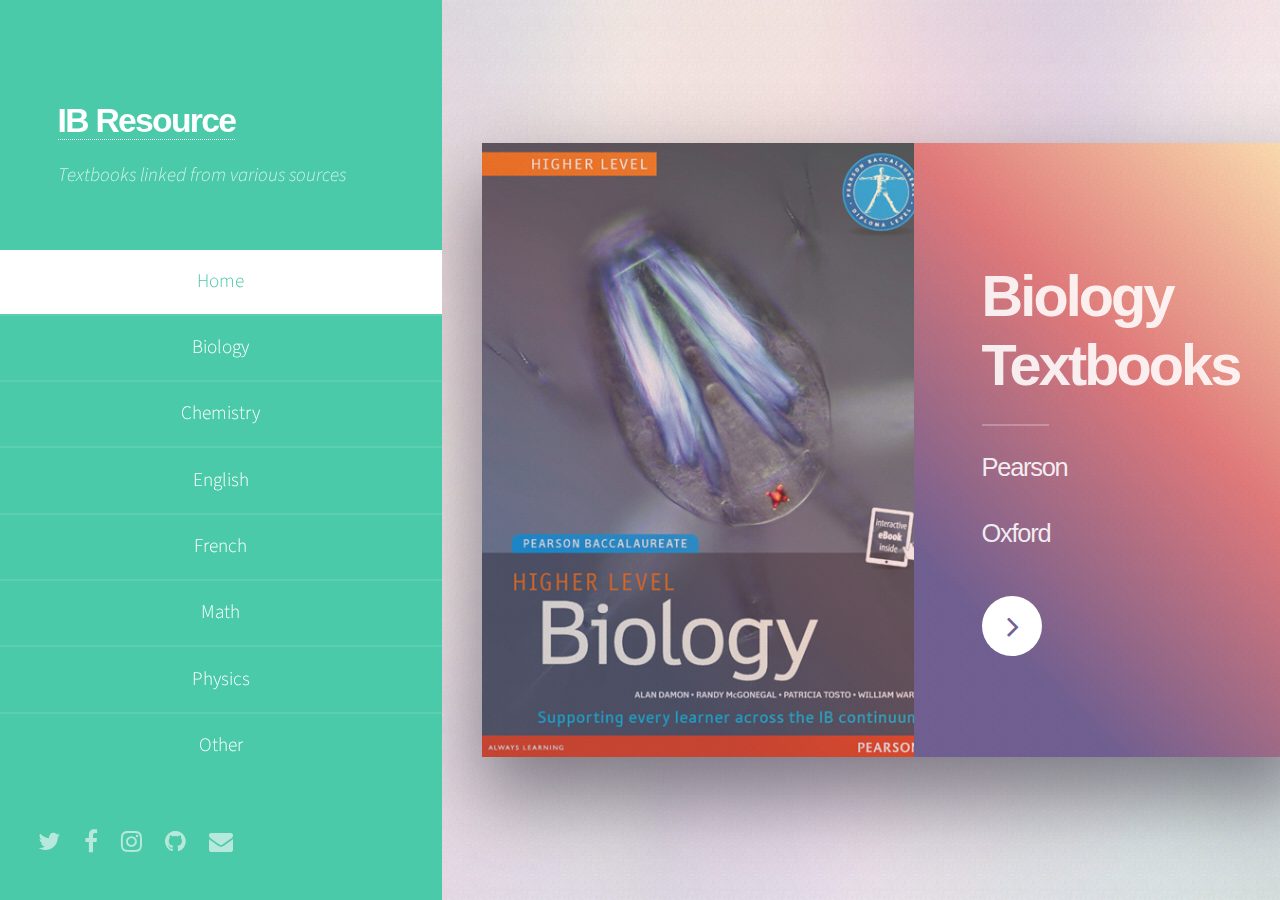
==== index.html @ ac37deac "Add files via upload" ====
<!DOCTYPE HTML>
<!--
	Design by HTML5UP
	Ebooks from variety of sources
-->
<html>
	<head>
		<title>IB Resources</title>
		<meta charset="utf-8" />
		<meta name="viewport" content="width=device-width, initial-scale=1, user-scalable=no" />
		<meta name="description" content="Ebooks for IB Textbooks"/>
		<link rel="stylesheet" href="assets/css/main.css" />
		<noscript><link rel="stylesheet" href="assets/css/noscript.css" /></noscript>

	</head>
	<body>

	<!-- Header -->
			<section id="header">
				<header>
					<span class="image avatar"><img src="images/avatar.jpg" alt="" /></span>
					<h1 id="logo"><a href="#">IB Resource</a></h1>
					<p>Textbooks linked from various sources</p>
				</header>
				<nav id="nav">
					<ul style="text-align: center">
						<li><a href="#one" class="active">Home</a></li>
						<li><a href="#one">Biology</a></li>
						<li><a href="#two">Chemistry</a></li>
						<li><a href="#two">English</a></li>
						<li><a href="#two">French</a></li>
						<li><a href="#three">Math</a></li>
						<li><a href="#four">Physics</a></li>
						<li><a href="#two">Other</a></li>
					</ul>
				</nav>
				<footer>
					<ul class="icons">
						<li><a href="#" class="icon fa-twitter"><span class="label">Twitter</span></a></li>
						<li><a href="#" class="icon fa-facebook"><span class="label">Facebook</span></a></li>
						<li><a href="#" class="icon fa-instagram"><span class="label">Instagram</span></a></li>
						<li><a href="#" class="icon fa-github"><span class="label">Github</span></a></li>
						<li><a href="#" class="icon fa-envelope"><span class="label">Email</span></a></li>
					</ul>
				</footer>
			</section>

		<!-- Page Wrapper -->
			<div id="page-wrapper">

				<!-- Wrapper -->
					<div id="wrapper">

						<!-- Panel (Banner) -->
							<section class="panel banner right">
								<div class="content color0 span-3-15">
									
									<ul class="actions">
										<li><a href="#first" class="button special color1 circle icon fa-angle-right">View</a></li>
									</ul>
								</div>
								
							</section>

						
					</div>
			</div>
		<!-- Page Wrapper -->
			<div id="page-wrapper">

				<!-- Wrapper -->
					<div id="wrapper">

						<!-- Panel (Banner) -->
							<section class="panel banner right">
								<div class="content color0 span-3-15">
									<h1 class="major">Biology<br>Textbooks</h1>
									<h3><b>Pearson<br><br>Oxford</b></h3>
									<br>
									<ul class="actions">
										<li><a href="#first" class="button special color1 circle icon fa-angle-right">View</a></li>
									</ul>
								</div>
								<div class="image filtered span-2-25" data-position="25% 25%">
									<img src="images/biopearson.jpg" alt="" />
								</div>
							</section>

						
					</div>
			</div>

		<!-- Page Wrapper -->
			<div id="page-wrapper">

				<!-- Wrapper -->
					<div id="wrapper">

						<!-- Panel (Banner) -->
							<section class="panel banner right">
								<div class="content color0 span-3-15">
									<h1 class="major">Chemistry<br>Textbooks</h1>
									<h3><b>Pearson<br><br>Oxford</b></h3>
									<ul class="actions">
										<li><a href="#first" class="button special color1 circle icon fa-angle-right">View</a></li>
									</ul>
								</div>
								<div class="image filtered span-2-25" data-position="25% 25%">
									<img src="images/chempearson.jpg" alt="" />
								</div>
							</section>

						
					</div>
			</div>

			<!-- Page Wrapper -->
			<div id="page-wrapper">

				<!-- Wrapper -->
					<div id="wrapper">

						<!-- Panel (Banner) -->
							<section class="panel banner right">
								<div class="content color0 span-3-15">
									<h1 class="major">Math<br>Textbooks</h1>
									<h3><b>Pearson<br><br>Oxford</b></h3>
									<br>
									<ul class="actions">
										<li><a href="#first" class="button special color1 circle icon fa-angle-right">View</a></li>
									</ul>
								</div>
								<div class="image filtered span-2-25" data-position="25% 25%">
									<img src="images/mathhaese.jpg" alt="" />
								</div>
							</section>

						
					</div>
			</div>

			<div id="page-wrapper">

				<!-- Wrapper -->
					<div id="wrapper">

						<!-- Panel (Banner) -->
							<section class="panel banner right">
								<div class="content color0 span-3-15">
									<h1 class="major">Physics<br />
									Textbooks</h1>
									<p>Pearson, Oxford</p>
									<ul class="actions">
										<li><a href="#first" class="button special color1 circle icon fa-angle-right">View</a></li>
									</ul>
								</div>
								<div class="image filtered span-2-25" data-position="25% 25%">
									<img src="images/physicpearson.jpg" alt="" />
								</div>
							</section>

						
						

						
						<!-- Copyright -->
							<div class="copyright">Design by html5up, Ebooks by variety of sources</div>

					</div>

			</div>

		<!-- Scripts -->
			<script src="assets/js/jquery.min.js"></script>
			<script src="assets/js/skel.min.js"></script>
			<script src="assets/js/main.js"></script>

	</body>
</html>
---- assets/css/main.css ----
@import url(font-awesome.min.css);
@import url("https://fonts.googleapis.com/css?family=Source+Sans+Pro:300,400,300i,400i");

/*
	Design by HTML5UP
*/

/* Reset */

	html, body, div, span, applet, object, iframe, h1, h2, h3, h4, h5, h6, p, blockquote, pre, a, abbr, acronym, address, big, cite, code, del, dfn, em, img, ins, kbd, q, s, samp, small, strike, strong, sub, sup, tt, var, b, u, i, center, dl, dt, dd, ol, ul, li, fieldset, form, label, legend, table, caption, tbody, tfoot, thead, tr, th, td, article, aside, canvas, details, embed, figure, figcaption, footer, header, hgroup, menu, nav, output, ruby, section, summary, time, mark, audio, video {
		margin: 0;
		padding: 0;
		border: 0;
		font-size: 100%;
		font: inherit;
		vertical-align: baseline;
	}

	article, aside, details, figcaption, figure, footer, header, hgroup, menu, nav, section {
		display: block;
	}

	body {
		line-height: 1;
	}

	ol, ul {
		list-style: none;
	}

	blockquote, q {
		quotes: none;
	}

	blockquote:before, blockquote:after, q:before, q:after {
		content: '';
		content: none;
	}

	table {
		border-collapse: collapse;
		border-spacing: 0;
	}

	body {
		-webkit-text-size-adjust: none;
	}

/* Box Model */

	*, *:before, *:after {
		-moz-box-sizing: border-box;
		-webkit-box-sizing: border-box;
		box-sizing: border-box;
	}

/* Page */

	@-moz-keyframes load-spinner {
		0% {
			-moz-transform: rotate(0deg);
			-webkit-transform: rotate(0deg);
			-ms-transform: rotate(0deg);
			transform: rotate(0deg);
		}

		100% {
			-moz-transform: rotate(360deg);
			-webkit-transform: rotate(360deg);
			-ms-transform: rotate(360deg);
			transform: rotate(360deg);
		}
	}

	@-webkit-keyframes load-spinner {
		0% {
			-moz-transform: rotate(0deg);
			-webkit-transform: rotate(0deg);
			-ms-transform: rotate(0deg);
			transform: rotate(0deg);
		}

		100% {
			-moz-transform: rotate(360deg);
			-webkit-transform: rotate(360deg);
			-ms-transform: rotate(360deg);
			transform: rotate(360deg);
		}
	}

	@-ms-keyframes load-spinner {
		0% {
			-moz-transform: rotate(0deg);
			-webkit-transform: rotate(0deg);
			-ms-transform: rotate(0deg);
			transform: rotate(0deg);
		}

		100% {
			-moz-transform: rotate(360deg);
			-webkit-transform: rotate(360deg);
			-ms-transform: rotate(360deg);
			transform: rotate(360deg);
		}
	}

	@keyframes load-spinner {
		0% {
			-moz-transform: rotate(0deg);
			-webkit-transform: rotate(0deg);
			-ms-transform: rotate(0deg);
			transform: rotate(0deg);
		}

		100% {
			-moz-transform: rotate(360deg);
			-webkit-transform: rotate(360deg);
			-ms-transform: rotate(360deg);
			transform: rotate(360deg);
		}
	}

	@-ms-viewport {
		width: device-width;
	}

	html {
		width: 100%;
		height: 100%;
	}

	body {
		display: -moz-flex;
		display: -webkit-flex;
		display: -ms-flex;
		display: flex;
		-moz-align-items: center;
		-webkit-align-items: center;
		-ms-align-items: center;
		align-items: center;
		-moz-justify-content: -moz-flex-start;
		-webkit-justify-content: -webkit-flex-start;
		-ms-justify-content: -ms-flex-start;
		justify-content: flex-start;
		-ms-overflow-style: scrollbar;
		width: 100%;
		height: 100%;
		min-height: 30rem;
		overflow: hidden;
	}

		body:before {
			-moz-animation: load-spinner 1s infinite linear;
			-webkit-animation: load-spinner 1s infinite linear;
			-ms-animation: load-spinner 1s infinite linear;
			animation: load-spinner 1s infinite linear;
			-moz-transition: opacity 0.25s ease;
			-webkit-transition: opacity 0.25s ease;
			-ms-transition: opacity 0.25s ease;
			transition: opacity 0.25s ease;
			-moz-transition-delay: 0s;
			-webkit-transition-delay: 0s;
			-ms-transition-delay: 0s;
			transition-delay: 0s;
			-moz-pointer-events: none;
			-webkit-pointer-events: none;
			-ms-pointer-events: none;
			pointer-events: none;
			content: '';
			display: block;
			position: absolute;
			top: 50%;
			left: 50%;
			width: 4rem;
			height: 4rem;
			margin: -2rem 0 0 -2rem;
			background-image: url("data:image/svg+xml;charset=utf8,%3Csvg xmlns='http://www.w3.org/2000/svg' xmlns:xlink='http://www.w3.org/1999/xlink' width='96px' height='96px' viewBox='0 0 96 96' zoomAndPan='disable'%3E%3Cstyle%3Ecircle %7Bfill: transparent%3B stroke: %232e2b37%3B stroke-width: 1.5px%3B %7D%3C/style%3E%3Cdefs%3E%3CclipPath id='corner'%3E%3Cpolygon points='0,0 48,0 48,48 96,48 96,96 0,96' /%3E%3C/clipPath%3E%3C/defs%3E%3Cg clip-path='url(%23corner)'%3E%3Ccircle cx='48' cy='48' r='32'/%3E%3C/g%3E%3C/svg%3E");
			background-position: center;
			background-repeat: no-repeat;
			background-size: 4rem;
			opacity: 0;
		}

		body:after {
			-moz-pointer-events: none;
			-webkit-pointer-events: none;
			-ms-pointer-events: none;
			pointer-events: none;
			content: '';
			display: block;
			position: fixed;
			top: 0;
			left: 0;
			width: 100%;
			height: 100%;
			z-index: -1;
			background-attachment: fixed;
			background-color: #e1e6e1;
			background-image: url("../../images/overlay.png"), url("../../images/bg.jpg");
			background-repeat: repeat, repeat-x;
			background-size: 128px 128px, cover;
		}

		body.is-loading *, body.is-loading *:before, body.is-loading *:after {
			-moz-animation: none !important;
			-webkit-animation: none !important;
			-ms-animation: none !important;
			animation: none !important;
			-moz-transition: none !important;
			-webkit-transition: none !important;
			-ms-transition: none !important;
			transition: none !important;
		}

		body.is-loading:before {
			-moz-transition: opacity 1s ease;
			-webkit-transition: opacity 1s ease;
			-ms-transition: opacity 1s ease;
			transition: opacity 1s ease;
			-moz-transition-delay: 0.75s;
			-webkit-transition-delay: 0.75s;
			-ms-transition-delay: 0.75s;
			transition-delay: 0.75s;
			opacity: 0.25;
		}

	@media screen and (max-width: 736px) {

		html {
			height: auto;
		}

		body {
			height: auto;
			overflow-x: hidden;
			overflow-y: auto;
		}

	}

	@media screen and (max-width: 480px) {

		html, body {
			min-width: 320px;
		}

	}

/* Typography */

	html {
		font-size: 18pt;
		font-size: 1vmax;
	}

		@media screen and (max-width: 1680px) {

			html {
				font-size: 12pt;
				font-size: 1.1vmax;
			}

		}

		@media screen and (max-width: 1280px) {

			html {
				font-size: 11pt;
				font-size: 1.5vmax;
			}

		}

	body, input, select, textarea {
		color: rgba(255, 255, 255, 0.75);
		font-family: "Source Sans Pro", Helvetica, sans-serif;
		font-size: 1rem;
		font-weight: 300;
		line-height: 1.65;
	}

	a {
		-moz-transition: color 0.2s ease-in-out, border-bottom-color 0.2s ease-in-out;
		-webkit-transition: color 0.2s ease-in-out, border-bottom-color 0.2s ease-in-out;
		-ms-transition: color 0.2s ease-in-out, border-bottom-color 0.2s ease-in-out;
		transition: color 0.2s ease-in-out, border-bottom-color 0.2s ease-in-out;
		color: inherit;
		border-bottom: dotted 1px;
		text-decoration: none;
	}

		a:hover {
			border-bottom-color: transparent;
			color: #ffe4b4;
		}

	strong, b {
		color: rgba(255, 255, 255, 0.875);
		font-weight: 400;
	}

	em, i {
		font-style: italic;
	}

	p {
		margin: 0 0 1.5rem 0;
	}

		body.is-ie p {
			width: 100%;
		}

	h1, h2, h3, h4, h5, h6 {
		color: rgba(255, 255, 255, 0.875);
		font-family: Arial, Helvetica, sans-serif;
		font-weight: 700;
		line-height: 1.3;
		margin: 0 0 0.75rem 0;
		letter-spacing: -0.05em;
	}

		h1 a, h2 a, h3 a, h4 a, h5 a, h6 a {
			color: inherit;
			text-decoration: none;
		}

	h1.major, h2.major, h3.major {
		position: relative;
	}

		h1.major:after, h2.major:after, h3.major:after {
			content: '';
			position: absolute;
			left: 0;
			width: 3.5rem;
			height: 0.1rem;
			background-color: rgba(255, 255, 255, 0.25);
		}

	h1 {
		font-size: 3rem;
		line-height: 1.2;
	}

		h1.major {
			margin: 0 0 2.625rem 0;
		}

			h1.major:after {
				bottom: -1.325rem;
			}

	h2 {
		font-size: 1.75rem;
		line-height: 1.2;
	}

		h2.major {
			margin: 0 0 1.9875rem 0;
		}

			h2.major:after {
				bottom: -1.2rem;
			}

	h3 {
		font-size: 1.325rem;
	}

		h3.major {
			margin: 0 0 1.875rem 0;
		}

			h3.major:after {
				bottom: -0.75rem;
			}

	h4 {
		font-size: 1rem;
	}

	h5 {
		font-size: 0.9rem;
	}

	h6 {
		font-size: 0.7rem;
	}

	sub {
		font-size: 0.8rem;
		position: relative;
		top: 0.5rem;
	}

	sup {
		font-size: 0.8rem;
		position: relative;
		top: -0.5rem;
	}

	blockquote {
		border-left: solid 0.25rem rgba(255, 255, 255, 0.25);
		font-style: italic;
		margin: 0 0 1.5rem 0;
		padding: 0.375rem 0 0.375rem 1.5rem;
	}

	code {
		background: rgba(255, 255, 255, 0.075);
		border-radius: 0.25rem;
		font-family: "Courier New", monospace;
		font-size: 0.8rem;
		margin: 0 0.25rem;
		padding: 0.25rem 0.65rem;
	}

	pre {
		-webkit-overflow-scrolling: touch;
		font-family: "Courier New", monospace;
		font-size: 0.8rem;
		margin: 0 0 1.5rem 0;
		white-space: pre-wrap;
	}

		pre code {
			display: block;
			line-height: 1.625;
			padding: 1rem 1.5rem;
			overflow-x: auto;
			margin: 0;
		}

	hr {
		border: 0;
		border-bottom: solid 2px rgba(255, 255, 255, 0.25);
		margin: 1.875rem 0;
	}

	.align-left {
		text-align: left;
	}

	.align-center {
		text-align: center;
	}

	.align-right {
		text-align: right;
	}

	@media screen and (max-width: 736px) {

		html {
			font-size: 12pt;
		}

		h1 {
			font-size: 2.25rem;
			line-height: 1.2;
		}

			h1.major {
				margin: 0 0 2.625rem 0;
			}

				h1.major:after {
					bottom: -1.325rem;
				}

		h2 {
			font-size: 1.5rem;
			line-height: 1.2;
		}

			h2.major {
				margin: 0 0 1.9875rem 0;
			}

				h2.major:after {
					bottom: -1.2rem;
				}

		h3 {
			font-size: 1rem;
		}

			h3.major {
				margin: 0 0 1.875rem 0;
			}

				h3.major:after {
					bottom: -0.75rem;
				}

		h4 {
			font-size: 1rem;
		}

		h5 {
			font-size: 0.9rem;
		}

		h6 {
			font-size: 0.7rem;
		}

		h1 br, h2 br, h3 br, h4 br, h5 br, h6 br {
			display: none;
		}

	}

	@media screen and (max-width: 360px) {

		html {
			font-size: 11pt;
		}

	}

/* Form */

	form {
		display: -moz-flex;
		display: -webkit-flex;
		display: -ms-flex;
		display: flex;
		-moz-flex-wrap: wrap;
		-webkit-flex-wrap: wrap;
		-ms-flex-wrap: wrap;
		flex-wrap: wrap;
		width: calc(100% + 3rem);
		margin: -1.5rem 0 1.5rem -1.5rem;
	}

		form > .field {
			-moz-flex-grow: 0;
			-webkit-flex-grow: 0;
			-ms-flex-grow: 0;
			flex-grow: 0;
			-moz-flex-shrink: 0;
			-webkit-flex-shrink: 0;
			-ms-flex-shrink: 0;
			flex-shrink: 0;
			padding: 1.5rem 0 0 1.5rem;
			width: calc(100% - 1.5rem);
		}

			form > .field.half {
				width: calc(50% - 0.75rem);
			}

			form > .field.third {
				width: calc(100%/3 - 0.5rem);
			}

			form > .field.quarter {
				width: calc(25% - 0.375rem);
			}

		form > .actions {
			-moz-flex-grow: 0;
			-webkit-flex-grow: 0;
			-ms-flex-grow: 0;
			flex-grow: 0;
			-moz-flex-shrink: 1;
			-webkit-flex-shrink: 1;
			-ms-flex-shrink: 1;
			flex-shrink: 1;
			margin: 1.5rem 0 0 1.5rem;
		}

	label {
		color: rgba(255, 255, 255, 0.875);
		display: block;
		font-family: Arial, Helvetica, sans-serif;
		font-size: 0.8rem;
		font-weight: 700;
		margin: 0 0 0.4875rem 0;
	}

	input[type="text"],
	input[type="password"],
	input[type="email"],
	input[type="tel"],
	select,
	textarea {
		-moz-appearance: none;
		-webkit-appearance: none;
		-ms-appearance: none;
		appearance: none;
		background: transparent;
		border: solid 2px rgba(255, 255, 255, 0.25);
		border-radius: 0.25rem;
		color: inherit;
		display: block;
		outline: 0;
		padding: 0 0.75rem;
		text-decoration: none;
		width: 100%;
	}

		input[type="text"]:invalid,
		input[type="password"]:invalid,
		input[type="email"]:invalid,
		input[type="tel"]:invalid,
		select:invalid,
		textarea:invalid {
			box-shadow: none;
		}

		input[type="text"]:focus,
		input[type="password"]:focus,
		input[type="email"]:focus,
		input[type="tel"]:focus,
		select:focus,
		textarea:focus {
			border-color: #ffe4b4;
		}

	option {
		background-color: rgba(255, 255, 255, 0.875);
		color: #2e2b37;
	}

	.select-wrapper {
		text-decoration: none;
		display: block;
		position: relative;
	}

		.select-wrapper:before {
			-moz-osx-font-smoothing: grayscale;
			-webkit-font-smoothing: antialiased;
			font-family: FontAwesome;
			font-style: normal;
			font-weight: normal;
			text-transform: none !important;
		}

		.select-wrapper:before {
			display: block;
			content: '\f107';
			position: absolute;
			top: 0;
			right: 0;
			width: 2.5rem;
			height: 2.5rem;
			line-height: 2.5rem;
			color: rgba(255, 255, 255, 0.75);
			pointer-events: none;
			text-align: center;
		}

			body.is-ie .select-wrapper:before {
				line-height: 2.5;
			}

		.select-wrapper select::-ms-expand {
			display: none;
		}

	input[type="text"],
	input[type="password"],
	input[type="email"],
	select {
		height: 2.5rem;
	}

	textarea {
		padding: 0.75rem 1rem;
	}

	input[type="checkbox"],
	input[type="radio"] {
		-moz-appearance: none;
		-webkit-appearance: none;
		-ms-appearance: none;
		appearance: none;
		display: block;
		float: left;
		margin-right: -2rem;
		opacity: 0;
		width: 1rem;
		z-index: -1;
	}

		input[type="checkbox"] + label,
		input[type="radio"] + label {
			text-decoration: none;
			position: relative;
			color: rgba(255, 255, 255, 0.75);
			cursor: pointer;
			display: inline-block;
			font-size: 1rem;
			font-weight: 300;
			margin-bottom: 0;
			padding-left: 2.5rem;
			padding-right: 1rem;
		}

			input[type="checkbox"] + label:before,
			input[type="radio"] + label:before {
				-moz-osx-font-smoothing: grayscale;
				-webkit-font-smoothing: antialiased;
				font-family: FontAwesome;
				font-style: normal;
				font-weight: normal;
				text-transform: none !important;
			}

			input[type="checkbox"] + label:before,
			input[type="radio"] + label:before {
				content: '';
				display: inline-block;
				position: absolute;
				top: 0;
				left: 0;
				width: 1.5rem;
				height: 1.5rem;
				line-height: 1.4375rem;
				background: rgba(255, 255, 255, 0.075);
				border: solid 1px rgba(255, 255, 255, 0.25);
				border-radius: 0.25rem;
				color: #2e2b37;
				text-align: center;
			}

				body.is-ie input[type="checkbox"] + label:before, body.is-ie
				input[type="radio"] + label:before {
					line-height: 1.5;
				}

		input[type="checkbox"]:checked + label:before,
		input[type="radio"]:checked + label:before {
			content: '\f00c';
			background: rgba(255, 255, 255, 0.875);
			border-color: rgba(255, 255, 255, 0.875);
		}

		input[type="checkbox"]:focus + label:before,
		input[type="radio"]:focus + label:before {
			border-color: #ffe4b4;
			box-shadow: 0 0 0 1px #ffe4b4;
		}

		input[type="checkbox"]:focus:checked + label:before,
		input[type="radio"]:focus:checked + label:before {
			background: #ffe4b4;
		}

		input[type="checkbox"].color1 + label:before,
		input[type="radio"].color1 + label:before {
			color: #726193;
		}

		input[type="checkbox"].color2 + label:before,
		input[type="radio"].color2 + label:before {
			color: #e37b7c;
		}

		input[type="checkbox"].color3 + label:before,
		input[type="radio"].color3 + label:before {
			color: #ffe4b4;
		}

		input[type="checkbox"].color4 + label:before,
		input[type="radio"].color4 + label:before {
			color: #353865;
		}

	input[type="checkbox"] + label:before {
		border-radius: 0.25rem;
	}

	input[type="radio"] + label:before {
		border-radius: 100%;
	}

	::-webkit-input-placeholder {
		color: rgba(255, 255, 255, 0.5) !important;
		opacity: 1.0;
	}

	:-moz-placeholder {
		color: rgba(255, 255, 255, 0.5) !important;
		opacity: 1.0;
	}

	::-moz-placeholder {
		color: rgba(255, 255, 255, 0.5) !important;
		opacity: 1.0;
	}

	:-ms-input-placeholder {
		color: rgba(255, 255, 255, 0.5) !important;
		opacity: 1.0;
	}

	.formerize-placeholder {
		color: rgba(255, 255, 255, 0.5) !important;
		opacity: 1.0;
	}

	@media screen and (max-width: 736px) {

		form {
			margin: -1.5rem 0 1.5rem 0;
			width: 100%;
		}

			form > .field {
				padding: 1.5rem 0 0 0;
				width: 100% !important;
			}

			form > .actions {
				margin: 1.5rem 0 0 0;
			}

	}

	/* Header */

	#header {
		display: -moz-flex;
		display: -webkit-flex;
		display: -ms-flex;
		display: flex;
		-moz-flex-direction: column;
		-webkit-flex-direction: column;
		-ms-flex-direction: column;
		flex-direction: column;
		-moz-justify-content: space-between;
		-webkit-justify-content: space-between;
		-ms-justify-content: space-between;
		justify-content: space-between;
		background: #4acaa8;
		color: #d1f1e9;
		height: 100%;
		overflow-y: auto;
		position: fixed
		text-align: center;
		
		width: 23em;
		
		
  height: 100%;
  position: absolute;
  top: 0;
  left: 0;
  z-index: 10;
	}

		#header h1, #header h2, #header h3, #header h4, #header h5, #header h6 {
			color: #ffffff;
		}

			#header h1 a, #header h2 a, #header h3 a, #header h4 a, #header h5 a, #header h6 a {
				color: #ffffff;
			}

		#header header p {
			color: #b6e9dc;
		}

		#header a {
			color: #d1f1e9;
		}

			#header a:hover {
				color: #ffffff !important;
			}

		#header > header {
			-moz-flex-shrink: 0;
			-webkit-flex-shrink: 0;
			-ms-flex-shrink: 0;
			flex-shrink: 0;
			padding: 3em;
		}

			#header > header .avatar {
				display: block;
				margin: 0 auto 2.25em auto;
				width: 8em;
			}

			#header > header h1 {
				font-size: 1.75em;
				margin: 0;
			}

			#header > header p {
				color: #d1f1e9;
				font-style: italic;
				margin: 1em 0 0 0;
			}

		#header > footer {
			-moz-flex-shrink: 0;
			-webkit-flex-shrink: 0;
			-ms-flex-shrink: 0;
			flex-shrink: 0;
			bottom: 0;
			left: 0;
			padding: 2em;
			width: 100%;
		}

			#header > footer .icons {
				margin: 0;
			}

				#header > footer .icons li a {
					color: #b6e9dc;
				}

		#header > nav {
			-moz-flex-grow: 1;
			-webkit-flex-grow: 1;
			-ms-flex-grow: 1;
			flex-grow: 1;
		}

			#header > nav ul {
				list-style: none;
				margin: 0;
				padding: 0;
			}

				#header > nav ul li {
					border-top: solid 2px #5ccfb0;
					display: block;
					padding: 0;
				}

					#header > nav ul li a {
						-moz-transition: none;
						-webkit-transition: none;
						-ms-transition: none;
						transition: none;
						border: 0;
						color: #ffffff !important;
						display: block;
						padding: 0.85em 0;
						text-decoration: none;
					}

						#header > nav ul li a.active {
							background: #fff;
							color: #4acaa8 !important;
						}

					#header > nav ul li:first-child {
						border-top: 0;
					}

/* Icon */

	.icon {
		text-decoration: none;
		position: relative;
		border-bottom: none;
	}

		.icon:before {
			-moz-osx-font-smoothing: grayscale;
			-webkit-font-smoothing: antialiased;
			font-family: FontAwesome;
			font-style: normal;
			font-weight: normal;
			text-transform: none !important;
		}

		.icon > .label {
			display: none;
		}

/* Image */

	.image {
		display: inline-block;
		position: relative;
		border: 0;
	}

		.image.filtered:after {
			background-image: url("../../images/overlay.png"), linear-gradient(45deg, rgba(114, 97, 147, 0.25) 25%, rgba(227, 123, 124, 0.25) 50%, rgba(255, 228, 180, 0.25));
			background-size: 128px 128px, auto;
			-moz-pointer-events: none;
			-webkit-pointer-events: none;
			-ms-pointer-events: none;
			pointer-events: none;
			content: '';
			position: absolute;
			top: 0;
			left: 0;
			width: 100%;
			height: 100%;
			opacity: 1;
			z-index: 1;
		}

		.image.filtered.tinted:after {
			background-image: url("../../images/overlay.png"), linear-gradient(45deg, rgba(114, 97, 147, 0.25) 25%, rgba(227, 123, 124, 0.25) 50%, rgba(255, 228, 180, 0.25)), linear-gradient(0deg, rgba(0, 0, 0, 0.125), rgba(0, 0, 0, 0.125));
			background-size: 128px 128px, auto, auto;
		}

		.image[data-position] img {
			-moz-object-fit: cover;
			-webkit-object-fit: cover;
			-ms-object-fit: cover;
			object-fit: cover;
			display: block;
			position: absolute;
			top: 0;
			left: 0;
			width: 100%;
			height: 100%;
		}

		.image[data-position="top left"] img {
			-moz-object-position: top left;
			-webkit-object-position: top left;
			-ms-object-position: top left;
			object-position: top left;
		}

		.image[data-position="top"] img {
			-moz-object-position: top;
			-webkit-object-position: top;
			-ms-object-position: top;
			object-position: top;
		}

		.image[data-position="top right"] img {
			-moz-object-position: top right;
			-webkit-object-position: top right;
			-ms-object-position: top right;
			object-position: top right;
		}

		.image[data-position="right"] img {
			-moz-object-position: right;
			-webkit-object-position: right;
			-ms-object-position: right;
			object-position: right;
		}

		.image[data-position="bottom right"] img {
			-moz-object-position: bottom right;
			-webkit-object-position: bottom right;
			-ms-object-position: bottom right;
			object-position: bottom right;
		}

		.image[data-position="bottom"] img {
			-moz-object-position: bottom;
			-webkit-object-position: bottom;
			-ms-object-position: bottom;
			object-position: bottom;
		}

		.image[data-position="bottom left"] img {
			-moz-object-position: bottom left;
			-webkit-object-position: bottom left;
			-ms-object-position: bottom left;
			object-position: bottom left;
		}

		.image[data-position="left"] img {
			-moz-object-position: left;
			-webkit-object-position: left;
			-ms-object-position: left;
			object-position: left;
		}

		.image[data-position="center"] img {
			-moz-object-position: center;
			-webkit-object-position: center;
			-ms-object-position: center;
			object-position: center;
		}

		.image[data-position="25% 25%"] img {
			-moz-object-position: 25% 25%;
			-webkit-object-position: 25% 25%;
			-ms-object-position: 25% 25%;
			object-position: 25% 25%;
		}

		.image[data-position="75% 25%"] img {
			-moz-object-position: 75% 25%;
			-webkit-object-position: 75% 25%;
			-ms-object-position: 75% 25%;
			object-position: 75% 25%;
		}

		.image[data-position="75% 75%"] img {
			-moz-object-position: 75% 75%;
			-webkit-object-position: 75% 75%;
			-ms-object-position: 75% 75%;
			object-position: 75% 75%;
		}

		.image[data-position="25% 75%"] img {
			-moz-object-position: 25% 75%;
			-webkit-object-position: 25% 75%;
			-ms-object-position: 25% 75%;
			object-position: 25% 75%;
		}

		.image img {
			display: block;
		}

		.image.left, .image.right {
			max-width: 40%;
		}

			.image.left img, .image.right img {
				width: 100%;
			}

		.image.left {
			float: left;
			padding: 0 1.5rem 1rem 0;
			top: 0.25rem;
		}

		.image.right {
			float: right;
			padding: 0 0 1rem 1.5rem;
			top: 0.25rem;
		}

		.image.fit {
			display: block;
			margin: 0 0 1.5rem 0;
			width: 100%;
		}

			.image.fit img {
				width: 100%;
			}

		.image.main {
			display: block;
			margin: 0 0 2.25rem 0;
			width: 100%;
		}

			.image.main img {
				width: 100%;
			}

/* List */

	ol {
		list-style: decimal;
		margin: 0 0 1.5rem 0;
		padding-left: 1.25rem;
	}

		ol li {
			padding-left: 0.25rem;
		}

	ul {
		list-style: disc;
		margin: 0 0 1.5rem 0;
		padding-left: 1rem;
	}

		ul li {
			padding-left: 0.5rem;
		}

		ul.alt {
			list-style: none;
			padding-left: 0;
		}

			ul.alt li {
				border-top: solid 1px rgba(255, 255, 255, 0.25);
				padding: 0.5rem 0;
			}

				ul.alt li:first-child {
					border-top: 0;
					padding-top: 0;
				}

		ul.icons {
			cursor: default;
			list-style: none;
			padding-left: 0;
		}

			ul.icons li {
				display: inline-block;
				padding: 0 1rem 0 0;
			}

				ul.icons li:last-child {
					padding-right: 0;
				}

				ul.icons li .icon:before {
					font-size: 1.25em;
				}

		ul.actions {
			cursor: default;
			list-style: none;
			padding-left: 0;
		}

			ul.actions li {
				display: inline-block;
				padding: 0 0.75rem 0 0;
				vertical-align: middle;
			}

				ul.actions li:last-child {
					padding-right: 0;
				}

			ul.actions.small li {
				padding: 0 0.375rem 0 0;
			}

			ul.actions.vertical li {
				display: block;
				padding: 0.75rem 0 0 0;
			}

				ul.actions.vertical li:first-child {
					padding-top: 0;
				}

				ul.actions.vertical li > * {
					margin-bottom: 0;
				}

			ul.actions.vertical.small li {
				padding: 0.375rem 0 0 0;
			}

				ul.actions.vertical.small li:first-child {
					padding-top: 0;
				}

			ul.actions.fit {
				display: table;
				margin-left: -0.75rem;
				padding: 0;
				table-layout: fixed;
				width: calc(100% + 0.75rem);
			}

				ul.actions.fit li {
					display: table-cell;
					padding: 0 0 0 0.75rem;
				}

					ul.actions.fit li > * {
						margin-bottom: 0;
					}

				ul.actions.fit.small {
					margin-left: -0.375rem;
					width: calc(100% + 0.375rem);
				}

					ul.actions.fit.small li {
						padding: 0 0 0 0.375rem;
					}

		ul.contact-icons {
			list-style: none;
			padding-left: 0;
		}

			ul.contact-icons > li {
				margin: 1.25rem 0 0 0;
				padding-left: 0;
			}

				ul.contact-icons > li:before {
					display: inline-block;
					width: 2.25rem;
					height: 2.25rem;
					line-height: 2.25rem;
					border-radius: 2.25rem;
					background-color: white;
					color: #2e2b37;
					cursor: default;
					font-size: 1.125rem;
					margin-right: 1rem;
					text-align: center;
					vertical-align: middle;
				}

					body.is-ie ul.contact-icons > li:before {
						line-height: 2.125;
					}

				ul.contact-icons > li a {
					border-bottom: 0;
				}

			ul.contact-icons.color1 > li:before {
				color: #726193;
			}

			ul.contact-icons.color2 > li:before {
				color: #e37b7c;
			}

			ul.contact-icons.color3 > li:before {
				color: #ffe4b4;
			}

			ul.contact-icons.color4 > li:before {
				color: #353865;
			}

		ul.grid-icons {
			display: -moz-flex;
			display: -webkit-flex;
			display: -ms-flex;
			display: flex;
			-moz-flex-wrap: wrap;
			-webkit-flex-wrap: wrap;
			-ms-flex-wrap: wrap;
			flex-wrap: wrap;
			-moz-justify-content: center;
			-webkit-justify-content: center;
			-ms-justify-content: center;
			justify-content: center;
			list-style: none;
			margin: 0 0 1.5rem 0;
			padding-left: 0;
		}

			ul.grid-icons .icon {
				display: block;
				position: relative;
				width: 100%;
				text-align: center;
			}

				ul.grid-icons .icon:before {
					display: block;
					width: 6rem;
					height: 6rem;
					line-height: 6rem;
					border-radius: 6rem;
					box-shadow: inset 0 0 0 2px rgba(255, 255, 255, 0.25);
					font-size: 2.5rem;
					margin: 0 auto;
					text-align: center;
				}

					body.is-ie ul.grid-icons .icon:before {
						line-height: 2.375;
					}

			ul.grid-icons > li {
				-moz-flex-grow: 0;
				-webkit-flex-grow: 0;
				-ms-flex-grow: 0;
				flex-grow: 0;
				-moz-flex-shrink: 0;
				-webkit-flex-shrink: 0;
				-ms-flex-shrink: 0;
				flex-shrink: 0;
				position: relative;
				margin: 1.5rem 0 0 1.5rem;
				padding-left: 0;
			}

			ul.grid-icons.connected > li:before {
				content: '';
				display: block;
				position: absolute;
				width: 1.5rem;
				height: 2px;
				top: 50%;
				left: -1.5rem;
				background-color: rgba(255, 255, 255, 0.25);
			}

			ul.grid-icons.connected > li:after {
				content: '';
				display: block;
				position: absolute;
				width: 2px;
				height: 1.5rem;
				top: -1.5rem;
				left: 50%;
				background-color: rgba(255, 255, 255, 0.25);
			}

			ul.grid-icons.two {
				width: 14rem;
			}

				ul.grid-icons.two > li:nth-child(-n + 2) {
					margin-top: 0;
				}

					ul.grid-icons.two > li:nth-child(-n + 2):after {
						display: none;
					}

				ul.grid-icons.two > li:nth-child(2n - 1) {
					margin-left: 0;
				}

					ul.grid-icons.two > li:nth-child(2n - 1):before {
						display: none;
					}

			ul.grid-icons.three {
				width: 21.5rem;
			}

				ul.grid-icons.three > li:nth-child(-n + 3) {
					margin-top: 0;
				}

					ul.grid-icons.three > li:nth-child(-n + 3):after {
						display: none;
					}

				ul.grid-icons.three > li:nth-child(3n - 2) {
					margin-left: 0;
				}

					ul.grid-icons.three > li:nth-child(3n - 2):before {
						display: none;
					}

			ul.grid-icons.four {
				width: 29rem;
			}

				ul.grid-icons.four > li:nth-child(-n + 4) {
					margin-top: 0;
				}

					ul.grid-icons.four > li:nth-child(-n + 4):after {
						display: none;
					}

				ul.grid-icons.four > li:nth-child(4n - 3) {
					margin-left: 0;
				}

					ul.grid-icons.four > li:nth-child(4n - 3):before {
						display: none;
					}

	dl {
		margin: 0 0 1.5rem 0;
	}

		dl dt {
			display: block;
			font-weight: 400;
			margin: 0 0 0.75rem 0;
		}

		dl dd {
			margin-left: 1.5rem;
		}

	@media screen and (max-width: 736px) {

		ul.grid-icons {
			-moz-justify-content: -moz-flex-start;
			-webkit-justify-content: -webkit-flex-start;
			-ms-justify-content: -ms-flex-start;
			justify-content: flex-start;
			width: 100% !important;
			margin: -1rem 0 1.5rem -1rem;
		}

			ul.grid-icons .icon:before {
				width: 4.5rem;
				height: 4.5rem;
				line-height: 4.5rem;
				font-size: 1.75rem;
			}

			ul.grid-icons > li {
				margin: 1rem 0 0 1rem !important;
			}

				ul.grid-icons > li:before {
					display: none !important;
				}

				ul.grid-icons > li:after {
					display: none !important;
				}

	}

/* Table */

	.table-wrapper {
		-webkit-overflow-scrolling: touch;
		overflow-x: auto;
	}

	table {
		margin: 0 0 1.5rem 0;
		width: 100%;
	}

		table tbody tr {
			border: solid 1px rgba(255, 255, 255, 0.25);
			border-left: 0;
			border-right: 0;
		}

			table tbody tr:nth-child(2n + 1) {
				background-color: rgba(255, 255, 255, 0.075);
			}

		table td {
			padding: 0.75rem 0.75rem;
		}

		table th {
			color: rgba(255, 255, 255, 0.875);
			font-size: 0.9rem;
			font-weight: 400;
			padding: 0 0.75rem 0.75rem 0.75rem;
			text-align: left;
		}

		table thead {
			border-bottom: solid 2px rgba(255, 255, 255, 0.25);
		}

		table tfoot {
			border-top: solid 2px rgba(255, 255, 255, 0.25);
		}

		table.alt {
			border-collapse: separate;
		}

			table.alt tbody tr td {
				border: solid 1px rgba(255, 255, 255, 0.25);
				border-left-width: 0;
				border-top-width: 0;
			}

				table.alt tbody tr td:first-child {
					border-left-width: 1px;
				}

			table.alt tbody tr:first-child td {
				border-top-width: 1px;
			}

			table.alt thead {
				border-bottom: 0;
			}

			table.alt tfoot {
				border-top: 0;
			}

/* Button */

	input[type="submit"],
	input[type="reset"],
	input[type="button"],
	button,
	.button {
		-moz-appearance: none;
		-webkit-appearance: none;
		-ms-appearance: none;
		appearance: none;
		-moz-transition: background-color 0.2s ease-in-out, box-shadow 0.2s ease-in-out, color 0.2s ease-in-out;
		-webkit-transition: background-color 0.2s ease-in-out, box-shadow 0.2s ease-in-out, color 0.2s ease-in-out;
		-ms-transition: background-color 0.2s ease-in-out, box-shadow 0.2s ease-in-out, color 0.2s ease-in-out;
		transition: background-color 0.2s ease-in-out, box-shadow 0.2s ease-in-out, color 0.2s ease-in-out;
		background-color: transparent;
		border: 0;
		border-radius: 0.25rem;
		box-shadow: inset 0 0 0 2px rgba(255, 255, 255, 0.25);
		color: rgba(255, 255, 255, 0.875) !important;
		cursor: pointer;
		display: inline-block;
		font-family: Arial, Helvetica, sans-serif;
		font-size: 0.6rem;
		font-weight: 700;
		height: 2.75rem;
		letter-spacing: 0.15rem;
		line-height: 2.75rem;
		padding: 0 1.5rem 0 1.65rem;
		text-align: center;
		text-decoration: none;
		text-transform: uppercase;
		white-space: nowrap;
	}

		input[type="submit"]:hover,
		input[type="reset"]:hover,
		input[type="button"]:hover,
		button:hover,
		.button:hover {
			box-shadow: inset 0 0 0 2px #ffe4b4;
			color: #ffe4b4 !important;
		}

		input[type="submit"]:active,
		input[type="reset"]:active,
		input[type="button"]:active,
		button:active,
		.button:active {
			background-color: rgba(255, 228, 180, 0.125);
		}

		input[type="submit"].icon:before,
		input[type="reset"].icon:before,
		input[type="button"].icon:before,
		button.icon:before,
		.button.icon:before {
			display: inline-block;
			position: relative;
			top: -0.075rem;
			vertical-align: middle;
			font-size: 0.8rem;
			margin: 0 0.375rem 0 -0.325rem;
		}

		input[type="submit"].icon.circle,
		input[type="reset"].icon.circle,
		input[type="button"].icon.circle,
		button.icon.circle,
		.button.icon.circle {
			position: relative;
			width: 3.125rem;
			height: 3.125rem;
			line-height: 3.125rem;
			text-indent: 3.125rem;
			border-radius: 100%;
			overflow: hidden;
			padding: 0;
			letter-spacing: 0;
		}

			input[type="submit"].icon.circle:before,
			input[type="reset"].icon.circle:before,
			input[type="button"].icon.circle:before,
			button.icon.circle:before,
			.button.icon.circle:before {
				display: block;
				position: absolute;
				top: 0;
				left: 0;
				width: inherit;
				height: inherit;
				font-size: 1.25rem;
				line-height: inherit;
				margin: 0;
				text-indent: 0;
			}

			input[type="submit"].icon.circle.fa-angle-left:before,
			input[type="reset"].icon.circle.fa-angle-left:before,
			input[type="button"].icon.circle.fa-angle-left:before,
			button.icon.circle.fa-angle-left:before,
			.button.icon.circle.fa-angle-left:before {
				position: relative;
				left: -0.1rem;
				font-size: 1.75rem;
			}

			input[type="submit"].icon.circle.fa-angle-right:before,
			input[type="reset"].icon.circle.fa-angle-right:before,
			input[type="button"].icon.circle.fa-angle-right:before,
			button.icon.circle.fa-angle-right:before,
			.button.icon.circle.fa-angle-right:before {
				position: relative;
				left: 0.1rem;
				font-size: 1.75rem;
			}

		input[type="submit"].fit,
		input[type="reset"].fit,
		input[type="button"].fit,
		button.fit,
		.button.fit {
			display: block;
			margin: 0 0 0.75rem 0;
			width: 100%;
		}

		input[type="submit"].small,
		input[type="reset"].small,
		input[type="button"].small,
		button.small,
		.button.small {
			font-size: 0.4rem;
			height: 1.875rem;
			line-height: 1.875rem;
			padding: 0 1.25rem 0 1.4rem;
		}

		input[type="submit"].large,
		input[type="reset"].large,
		input[type="button"].large,
		button.large,
		.button.large {
			font-size: 0.8rem;
			height: 3.3125rem;
			line-height: 3.3125rem;
			padding: 0 2rem 0 2.15rem;
		}

		input[type="submit"].special,
		input[type="reset"].special,
		input[type="button"].special,
		button.special,
		.button.special {
			background-color: white;
			box-shadow: none;
			color: #2e2b37 !important;
		}

			input[type="submit"].special.color1,
			input[type="reset"].special.color1,
			input[type="button"].special.color1,
			button.special.color1,
			.button.special.color1 {
				color: #726193 !important;
			}

			input[type="submit"].special.color2,
			input[type="reset"].special.color2,
			input[type="button"].special.color2,
			button.special.color2,
			.button.special.color2 {
				color: #e37b7c !important;
			}

			input[type="submit"].special.color3,
			input[type="reset"].special.color3,
			input[type="button"].special.color3,
			button.special.color3,
			.button.special.color3 {
				color: #ffe4b4 !important;
			}

			input[type="submit"].special.color4,
			input[type="reset"].special.color4,
			input[type="button"].special.color4,
			button.special.color4,
			.button.special.color4 {
				color: #353865 !important;
			}

			input[type="submit"].special:hover,
			input[type="reset"].special:hover,
			input[type="button"].special:hover,
			button.special:hover,
			.button.special:hover {
				background-color: #ffe4b4;
			}

			input[type="submit"].special:active,
			input[type="reset"].special:active,
			input[type="button"].special:active,
			button.special:active,
			.button.special:active {
				background-color: #fdd997;
			}

		input[type="submit"].disabled, input[type="submit"]:disabled,
		input[type="reset"].disabled,
		input[type="reset"]:disabled,
		input[type="button"].disabled,
		input[type="button"]:disabled,
		button.disabled,
		button:disabled,
		.button.disabled,
		.button:disabled {
			-moz-pointer-events: none;
			-webkit-pointer-events: none;
			-ms-pointer-events: none;
			pointer-events: none;
			cursor: default;
			opacity: 0.5;
		}

/* Gallery */

	@-moz-keyframes gallery-modal-spinner {
		0% {
			-moz-transform: rotate(0deg);
			-webkit-transform: rotate(0deg);
			-ms-transform: rotate(0deg);
			transform: rotate(0deg);
		}

		100% {
			-moz-transform: rotate(360deg);
			-webkit-transform: rotate(360deg);
			-ms-transform: rotate(360deg);
			transform: rotate(360deg);
		}
	}

	@-webkit-keyframes gallery-modal-spinner {
		0% {
			-moz-transform: rotate(0deg);
			-webkit-transform: rotate(0deg);
			-ms-transform: rotate(0deg);
			transform: rotate(0deg);
		}

		100% {
			-moz-transform: rotate(360deg);
			-webkit-transform: rotate(360deg);
			-ms-transform: rotate(360deg);
			transform: rotate(360deg);
		}
	}

	@-ms-keyframes gallery-modal-spinner {
		0% {
			-moz-transform: rotate(0deg);
			-webkit-transform: rotate(0deg);
			-ms-transform: rotate(0deg);
			transform: rotate(0deg);
		}

		100% {
			-moz-transform: rotate(360deg);
			-webkit-transform: rotate(360deg);
			-ms-transform: rotate(360deg);
			transform: rotate(360deg);
		}
	}

	@keyframes gallery-modal-spinner {
		0% {
			-moz-transform: rotate(0deg);
			-webkit-transform: rotate(0deg);
			-ms-transform: rotate(0deg);
			transform: rotate(0deg);
		}

		100% {
			-moz-transform: rotate(360deg);
			-webkit-transform: rotate(360deg);
			-ms-transform: rotate(360deg);
			transform: rotate(360deg);
		}
	}

	.gallery {
		-moz-align-items: stretch;
		-webkit-align-items: stretch;
		-ms-align-items: stretch;
		align-items: stretch;
		display: -moz-flex;
		display: -webkit-flex;
		display: -ms-flex;
		display: flex;
		height: 100%;
	}

		.gallery > * {
			width: 20rem;
			height: 100%;
		}

		.gallery .image {
			display: block;
			position: relative;
			border-bottom: 0;
			overflow: hidden;
		}

			.gallery .image img {
				-moz-transition: -moz-transform 0.2s ease-in-out;
				-webkit-transition: -webkit-transform 0.2s ease-in-out;
				-ms-transition: -ms-transform 0.2s ease-in-out;
				transition: transform 0.2s ease-in-out;
			}

			.gallery .image:after {
				-moz-transition: opacity 0.2s ease-in-out;
				-webkit-transition: opacity 0.2s ease-in-out;
				-ms-transition: opacity 0.2s ease-in-out;
				transition: opacity 0.2s ease-in-out;
			}

			.gallery .image:hover img {
				-moz-transform: scale(1.025);
				-webkit-transform: scale(1.025);
				-ms-transform: scale(1.025);
				transform: scale(1.025);
			}

			.gallery .image:hover:after {
				opacity: 0;
			}

		.gallery .group {
			display: -moz-flex;
			display: -webkit-flex;
			display: -ms-flex;
			display: flex;
			-moz-flex-wrap: wrap;
			-webkit-flex-wrap: wrap;
			-ms-flex-wrap: wrap;
			flex-wrap: wrap;
		}

			.gallery .group > * {
				height: 50%;
			}

		.gallery .modal {
			display: -moz-flex;
			display: -webkit-flex;
			display: -ms-flex;
			display: flex;
			-moz-align-items: center;
			-webkit-align-items: center;
			-ms-align-items: center;
			align-items: center;
			-moz-justify-content: center;
			-webkit-justify-content: center;
			-ms-justify-content: center;
			justify-content: center;
			-moz-pointer-events: none;
			-webkit-pointer-events: none;
			-ms-pointer-events: none;
			pointer-events: none;
			-moz-user-select: none;
			-webkit-user-select: none;
			-ms-user-select: none;
			user-select: none;
			-moz-transition: opacity 0.5s ease, visibility 0.5s, z-index 0.5s;
			-webkit-transition: opacity 0.5s ease, visibility 0.5s, z-index 0.5s;
			-ms-transition: opacity 0.5s ease, visibility 0.5s, z-index 0.5s;
			transition: opacity 0.5s ease, visibility 0.5s, z-index 0.5s;
			-webkit-tap-highlight-color: transparent;
			position: fixed;
			top: 0;
			left: 0;
			width: 100%;
			height: 100%;
			background-color: rgba(46, 43, 55, 0.875);
			opacity: 0;
			outline: 0;
			visibility: none;
			z-index: 0;
		}

			.gallery .modal:before {
				-moz-animation: gallery-modal-spinner 1s infinite linear;
				-webkit-animation: gallery-modal-spinner 1s infinite linear;
				-ms-animation: gallery-modal-spinner 1s infinite linear;
				animation: gallery-modal-spinner 1s infinite linear;
				-moz-transition: opacity 0.25s ease;
				-webkit-transition: opacity 0.25s ease;
				-ms-transition: opacity 0.25s ease;
				transition: opacity 0.25s ease;
				-moz-transition-delay: 0.5s;
				-webkit-transition-delay: 0.5s;
				-ms-transition-delay: 0.5s;
				transition-delay: 0.5s;
				content: '';
				display: block;
				position: absolute;
				top: 50%;
				left: 50%;
				width: 4rem;
				height: 4rem;
				margin: -2rem 0 0 -2rem;
				background-image: url("data:image/svg+xml;charset=utf8,%3Csvg xmlns='http://www.w3.org/2000/svg' xmlns:xlink='http://www.w3.org/1999/xlink' width='96px' height='96px' viewBox='0 0 96 96' zoomAndPan='disable'%3E%3Cstyle%3Ecircle %7Bfill: transparent%3B stroke: rgba(255, 255, 255, 0.875)%3B stroke-width: 1.5px%3B %7D%3C/style%3E%3Cdefs%3E%3CclipPath id='corner'%3E%3Cpolygon points='0,0 48,0 48,48 96,48 96,96 0,96' /%3E%3C/clipPath%3E%3C/defs%3E%3Cg clip-path='url(%23corner)'%3E%3Ccircle cx='48' cy='48' r='32'/%3E%3C/g%3E%3C/svg%3E");
				background-position: center;
				background-repeat: no-repeat;
				background-size: 4rem;
				opacity: 0;
			}

			.gallery .modal:after {
				content: '';
				display: block;
				position: absolute;
				top: 0.5rem;
				right: 0.5rem;
				width: 4rem;
				height: 4rem;
				background-image: url("data:image/svg+xml;charset=utf8,%3Csvg xmlns='http://www.w3.org/2000/svg' xmlns:xlink='http://www.w3.org/1999/xlink' width='64px' height='64px' viewBox='0 0 64 64' zoomAndPan='disable'%3E%3Cstyle%3Eline %7Bstroke: rgba(255, 255, 255, 0.875)%3Bstroke-width: 1.5px%3B%7D%3C/style%3E%3Cline x1='20' y1='20' x2='44' y2='44' /%3E%3Cline x1='20' y1='44' x2='44' y2='20' /%3E%3C/svg%3E");
				background-position: center;
				background-repeat: no-repeat;
				background-size: 3rem;
				cursor: pointer;
			}

			.gallery .modal .inner {
				-moz-transform: translateY(0.75rem);
				-webkit-transform: translateY(0.75rem);
				-ms-transform: translateY(0.75rem);
				transform: translateY(0.75rem);
				-moz-transition: opacity 0.25s ease, -moz-transform 0.25s ease;
				-webkit-transition: opacity 0.25s ease, -webkit-transform 0.25s ease;
				-ms-transition: opacity 0.25s ease, -ms-transform 0.25s ease;
				transition: opacity 0.25s ease, transform 0.25s ease;
				opacity: 0;
			}

				.gallery .modal .inner img {
					display: block;
					max-width: 90vw;
					max-height: 85vh;
					box-shadow: 0 1rem 3rem 0 rgba(0, 0, 0, 0.35);
				}

			.gallery .modal.visible {
				-moz-pointer-events: auto;
				-webkit-pointer-events: auto;
				-ms-pointer-events: auto;
				pointer-events: auto;
				opacity: 1;
				visibility: visible;
				z-index: 11000;
			}

				.gallery .modal.visible:before {
					opacity: 1;
				}

			.gallery .modal.loaded .inner {
				-moz-transform: translateY(0);
				-webkit-transform: translateY(0);
				-ms-transform: translateY(0);
				transform: translateY(0);
				-moz-transition: opacity 0.5s ease, -moz-transform 0.5s ease;
				-webkit-transition: opacity 0.5s ease, -webkit-transform 0.5s ease;
				-ms-transition: opacity 0.5s ease, -ms-transform 0.5s ease;
				transition: opacity 0.5s ease, transform 0.5s ease;
				opacity: 1;
			}

			.gallery .modal.loaded:before {
				-moz-transition-delay: 0s;
				-webkit-transition-delay: 0s;
				-ms-transition-delay: 0s;
				transition-delay: 0s;
				opacity: 0;
			}

	@media screen and (max-width: 980px) {

		.gallery .modal .inner img {
			max-width: 100vw;
		}

	}

	@media screen and (max-width: 736px) {

		.gallery {
			-moz-flex-direction: column;
			-webkit-flex-direction: column;
			-ms-flex-direction: column;
			flex-direction: column;
			height: auto;
		}

			.gallery > * {
				height: auto;
				width: 100%;
			}

			.gallery .image {
				width: 100%;
				height: 40rem;
			}

			.gallery .group .span-0-25 {
				width: 8.33333%;
			}

			.gallery .group .span-0-5 {
				width: 16.66666%;
			}

			.gallery .group .span-0-75 {
				width: 25%;
			}

			.gallery .group .span-1 {
				width: 33.33333%;
			}

			.gallery .group .span-1-25 {
				width: 41.66666%;
			}

			.gallery .group .span-1-5 {
				width: 50%;
			}

			.gallery .group .span-1-75 {
				width: 58.33333%;
			}

			.gallery .group .span-2 {
				width: 66.66666%;
			}

			.gallery .group .span-2-25 {
				width: 74.99999%;
			}

			.gallery .group .span-2-5 {
				width: 83.33332%;
			}

			.gallery .group .span-2-75 {
				width: 91.66666%;
			}

			.gallery .group .span-3 {
				width: 99.99999%;
			}

			.gallery .group .span-3-25 {
				width: 108.33332%;
			}

			.gallery .group .span-3-5 {
				width: 116.66666%;
			}

			.gallery .group .span-3-75 {
				width: 124.99999%;
			}

			.gallery .group .span-4 {
				width: 133.33332%;
			}

			.gallery .group .span-4-25 {
				width: 141.66665%;
			}

			.gallery .group .span-4-5 {
				width: 149.99998%;
			}

			.gallery .group .span-4-75 {
				width: 158.33332%;
			}

			.gallery .group .span-5 {
				width: 166.66665%;
			}

			.gallery .group .span-5-25 {
				width: 174.99998%;
			}

			.gallery .group .span-5-5 {
				width: 183.33331%;
			}

			.gallery .group .span-5-75 {
				width: 191.66665%;
			}

			.gallery .group .span-6 {
				width: 199.99998%;
			}

			.gallery .group .span-6-25 {
				width: 208.33331%;
			}

			.gallery .group .span-6-5 {
				width: 216.66665%;
			}

			.gallery .group .span-6-75 {
				width: 224.99998%;
			}

			.gallery .group .span-7 {
				width: 233.33331%;
			}

			.gallery .group .span-7-25 {
				width: 241.66664%;
			}

			.gallery .group .span-7-5 {
				width: 249.99997%;
			}

			.gallery .group .span-7-75 {
				width: 258.33331%;
			}

			.gallery .group .span-8 {
				width: 266.66664%;
			}

			.gallery .group .span-8-25 {
				width: 274.99997%;
			}

			.gallery .group .span-8-5 {
				width: 283.33331%;
			}

			.gallery .group .span-8-75 {
				width: 291.66664%;
			}

			.gallery .group .span-9 {
				width: 299.99997%;
			}

			.gallery .group .span-9-25 {
				width: 308.3333%;
			}

			.gallery .group .span-9-5 {
				width: 316.66664%;
			}

			.gallery .group .span-9-75 {
				width: 324.99997%;
			}

			.gallery .group .span-10 {
				width: 333.3333%;
			}

			.gallery .group .image {
				height: 20rem;
			}

	}

	@media screen and (max-width: 480px) {

		.gallery .image {
			height: 30rem;
		}

		.gallery .group .image {
			height: 12.5rem;
		}

	}

/* Panel */

	.panel {
		display: -moz-flex;
		display: -webkit-flex;
		display: -ms-flex;
		display: flex;
		-moz-flex-grow: 0;
		-webkit-flex-grow: 0;
		-ms-flex-grow: 0;
		flex-grow: 0;
		-moz-flex-shrink: 0;
		-webkit-flex-shrink: 0;
		-ms-flex-shrink: 0;
		flex-shrink: 0;
		-moz-justify-content: center;
		-webkit-justify-content: center;
		-ms-justify-content: center;
		justify-content: center;
		-moz-align-items: stretch;
		-webkit-align-items: stretch;
		-ms-align-items: stretch;
		align-items: stretch;
		height: 100%;
		overflow-x: hidden;
		overflow-y: auto;
	}

		.panel > * {
			position: relative;
			min-width: 10rem;
		}

			.panel > *.color0 {
				background-image: url("../../images/overlay.png"), linear-gradient(45deg, #726193 20%, #e37b7c 60%, #ffe4b4);
				background-size: 128px 128px, auto;
			}

			.panel > *.color1 {
				background-image: url("../../images/overlay.png"), linear-gradient(45deg, rgba(114, 97, 147, 0.25) 25%, rgba(227, 123, 124, 0.25) 50%, rgba(255, 228, 180, 0.25));
				background-size: 128px 128px, auto;
				background-color: #726193;
			}

			.panel > *.color2 {
				background-image: url("../../images/overlay.png"), linear-gradient(45deg, rgba(114, 97, 147, 0.25) 25%, rgba(227, 123, 124, 0.25) 50%, rgba(255, 228, 180, 0.25));
				background-size: 128px 128px, auto;
				background-color: #e37b7c;
			}

			.panel > *.color3 {
				background-image: url("../../images/overlay.png"), linear-gradient(45deg, rgba(114, 97, 147, 0.25) 25%, rgba(227, 123, 124, 0.25) 50%, rgba(255, 228, 180, 0.25));
				background-size: 128px 128px, auto;
				background-color: #ffe4b4;
			}

			.panel > *.color4 {
				background-image: url("../../images/overlay.png"), linear-gradient(45deg, rgba(114, 97, 147, 0.25) 25%, rgba(227, 123, 124, 0.25) 50%, rgba(255, 228, 180, 0.25));
				background-size: 128px 128px, auto;
				background-color: #353865;
			}

			.panel > *.color1-alt {
				background-image: url("../../images/overlay.png"), linear-gradient(45deg, rgba(114, 97, 147, 0.175) 25%, rgba(227, 123, 124, 0.175) 50%, rgba(255, 228, 180, 0.175));
				background-size: 128px 128px, auto;
				background-color: #6c5e86;
			}

			.panel > *.color2-alt {
				background-image: url("../../images/overlay.png"), linear-gradient(45deg, rgba(114, 97, 147, 0.175) 25%, rgba(227, 123, 124, 0.175) 50%, rgba(255, 228, 180, 0.175));
				background-size: 128px 128px, auto;
				background-color: #de7172;
			}

			.panel > *.color3-alt {
				background-image: url("../../images/overlay.png"), linear-gradient(45deg, rgba(114, 97, 147, 0.175) 25%, rgba(227, 123, 124, 0.175) 50%, rgba(255, 228, 180, 0.175));
				background-size: 128px 128px, auto;
				background-color: #fedea6;
			}

			.panel > *.color4-alt {
				background-image: url("../../images/overlay.png"), linear-gradient(45deg, rgba(114, 97, 147, 0.175) 25%, rgba(227, 123, 124, 0.175) 50%, rgba(255, 228, 180, 0.175));
				background-size: 128px 128px, auto;
				background-color: #323459;
			}

		.panel > .intro {
			padding: 3.5rem 3.5rem 2rem 3.5rem ;
			display: -moz-flex;
			display: -webkit-flex;
			display: -ms-flex;
			display: flex;
			-moz-flex-grow: 0;
			-webkit-flex-grow: 0;
			-ms-flex-grow: 0;
			flex-grow: 0;
			-moz-flex-shrink: 0;
			-webkit-flex-shrink: 0;
			-ms-flex-shrink: 0;
			flex-shrink: 0;
			-moz-justify-content: center;
			-webkit-justify-content: center;
			-ms-justify-content: center;
			justify-content: center;
			-moz-align-items: -moz-flex-start;
			-webkit-align-items: -webkit-flex-start;
			-ms-align-items: -ms-flex-start;
			align-items: flex-start;
			-moz-flex-direction: column;
			-webkit-flex-direction: column;
			-ms-flex-direction: column;
			flex-direction: column;
			width: 22rem;
		}

			.panel > .intro.joined {
				width: 18.5rem;
				padding-right: 0;
			}

				.panel > .intro.joined + .inner {
					padding-left: 2.625rem;
				}

		.panel > .inner {
			padding: 3.5rem 3.5rem 2rem 3.5rem ;
			display: -moz-flex;
			display: -webkit-flex;
			display: -ms-flex;
			display: flex;
			-moz-flex-grow: 1;
			-webkit-flex-grow: 1;
			-ms-flex-grow: 1;
			flex-grow: 1;
			-moz-flex-shrink: 1;
			-webkit-flex-shrink: 1;
			-ms-flex-shrink: 1;
			flex-shrink: 1;
			-moz-justify-content: center;
			-webkit-justify-content: center;
			-ms-justify-content: center;
			justify-content: center;
			-moz-align-items: -moz-flex-start;
			-webkit-align-items: -webkit-flex-start;
			-ms-align-items: -ms-flex-start;
			align-items: flex-start;
			-moz-flex-direction: column;
			-webkit-flex-direction: column;
			-ms-flex-direction: column;
			flex-direction: column;
			position: relative;
			width: 100%;
		}

			.panel > .inner.columns {
				display: -moz-flex;
				display: -webkit-flex;
				display: -ms-flex;
				display: flex;
				-moz-justify-content: center;
				-webkit-justify-content: center;
				-ms-justify-content: center;
				justify-content: center;
				-moz-align-items: center;
				-webkit-align-items: center;
				-ms-align-items: center;
				align-items: center;
				-moz-flex-direction: row;
				-webkit-flex-direction: row;
				-ms-flex-direction: row;
				flex-direction: row;
			}

				.panel > .inner.columns > * {
					-moz-flex-grow: 0;
					-webkit-flex-grow: 0;
					-ms-flex-grow: 0;
					flex-grow: 0;
					-moz-flex-shrink: 0;
					-webkit-flex-shrink: 0;
					-ms-flex-shrink: 0;
					flex-shrink: 0;
					margin-left: 3.5rem;
				}

				.panel > .inner.columns > :first-child {
					margin-left: 0;
				}

				.panel > .inner.columns.divided > * {
					margin-left: 7rem;
				}

					.panel > .inner.columns.divided > *:before {
						content: '';
						position: absolute;
						top: 3.5rem;
						width: 2px;
						height: calc(100% - 7rem);
						margin-left: -3.5rem;
						background-color: rgba(255, 255, 255, 0.25);
					}

				.panel > .inner.columns.divided > :first-child {
					margin-left: 0;
				}

					.panel > .inner.columns.divided > :first-child:before {
						display: none;
					}

				.panel > .inner.columns.aligned {
					-moz-align-items: -moz-flex-start;
					-webkit-align-items: -webkit-flex-start;
					-ms-align-items: -ms-flex-start;
					align-items: flex-start;
				}

		.panel .span-0-25 {
			width: 2.5rem;
		}

		.panel .span-0-5 {
			width: 5rem;
		}

		.panel .span-0-75 {
			width: 7.5rem;
		}

		.panel .span-1 {
			width: 10rem;
		}

		.panel .span-1-25 {
			width: 12.5rem;
		}

		.panel .span-1-5 {
			width: 15rem;
		}

		.panel .span-1-75 {
			width: 17.5rem;
		}

		.panel .span-2 {
			width: 20rem;
		}

		.panel .span-2-25 {
			width: 22.5rem;
		}

		.panel .span-2-5 {
			width: 25rem;
		}

		.panel .span-2-75 {
			width: 27.5rem;
		}

		.panel .span-3 {
			width: 30rem;
		}

		.panel .span-3-25 {
			width: 32.5rem;
		}

		.panel .span-3-5 {
			width: 35rem;
		}

		.panel .span-3-75 {
			width: 37.5rem;
		}

		.panel .span-4 {
			width: 40rem;
		}

		.panel .span-4-25 {
			width: 42.5rem;
		}

		.panel .span-4-5 {
			width: 45rem;
		}

		.panel .span-4-75 {
			width: 47.5rem;
		}

		.panel .span-5 {
			width: 50rem;
		}

		.panel .span-5-25 {
			width: 52.5rem;
		}

		.panel .span-5-5 {
			width: 55rem;
		}

		.panel .span-5-75 {
			width: 57.5rem;
		}

		.panel .span-6 {
			width: 60rem;
		}

		.panel .span-6-25 {
			width: 62.5rem;
		}

		.panel .span-6-5 {
			width: 65rem;
		}

		.panel .span-6-75 {
			width: 67.5rem;
		}

		.panel .span-7 {
			width: 70rem;
		}

		.panel .span-7-25 {
			width: 72.5rem;
		}

		.panel .span-7-5 {
			width: 75rem;
		}

		.panel .span-7-75 {
			width: 77.5rem;
		}

		.panel .span-8 {
			width: 80rem;
		}

		.panel .span-8-25 {
			width: 82.5rem;
		}

		.panel .span-8-5 {
			width: 85rem;
		}

		.panel .span-8-75 {
			width: 87.5rem;
		}

		.panel .span-9 {
			width: 90rem;
		}

		.panel .span-9-25 {
			width: 92.5rem;
		}

		.panel .span-9-5 {
			width: 95rem;
		}

		.panel .span-9-75 {
			width: 97.5rem;
		}

		.panel .span-10 {
			width: 100rem;
		}

		.panel.small {
			width: 35rem;
		}

		.panel.medium {
			width: 50rem;
		}

		.panel.large {
			width: 65rem;
		}

		.panel.small .span-0-25, .panel.medium .span-0-25, .panel.large .span-0-25 {
			width: 2.5%;
		}

		.panel.small .span-0-5, .panel.medium .span-0-5, .panel.large .span-0-5 {
			width: 5%;
		}

		.panel.small .span-0-75, .panel.medium .span-0-75, .panel.large .span-0-75 {
			width: 7.5%;
		}

		.panel.small .span-1, .panel.medium .span-1, .panel.large .span-1 {
			width: 10%;
		}

		.panel.small .span-1-25, .panel.medium .span-1-25, .panel.large .span-1-25 {
			width: 12.5%;
		}

		.panel.small .span-1-5, .panel.medium .span-1-5, .panel.large .span-1-5 {
			width: 15%;
		}

		.panel.small .span-1-75, .panel.medium .span-1-75, .panel.large .span-1-75 {
			width: 17.5%;
		}

		.panel.small .span-2, .panel.medium .span-2, .panel.large .span-2 {
			width: 20%;
		}

		.panel.small .span-2-25, .panel.medium .span-2-25, .panel.large .span-2-25 {
			width: 22.5%;
		}

		.panel.small .span-2-5, .panel.medium .span-2-5, .panel.large .span-2-5 {
			width: 25%;
		}

		.panel.small .span-2-75, .panel.medium .span-2-75, .panel.large .span-2-75 {
			width: 27.5%;
		}

		.panel.small .span-3, .panel.medium .span-3, .panel.large .span-3 {
			width: 30%;
		}

		.panel.small .span-3-25, .panel.medium .span-3-25, .panel.large .span-3-25 {
			width: 32.5%;
		}

		.panel.small .span-3-5, .panel.medium .span-3-5, .panel.large .span-3-5 {
			width: 35%;
		}

		.panel.small .span-3-75, .panel.medium .span-3-75, .panel.large .span-3-75 {
			width: 37.5%;
		}

		.panel.small .span-4, .panel.medium .span-4, .panel.large .span-4 {
			width: 40%;
		}

		.panel.small .span-4-25, .panel.medium .span-4-25, .panel.large .span-4-25 {
			width: 42.5%;
		}

		.panel.small .span-4-5, .panel.medium .span-4-5, .panel.large .span-4-5 {
			width: 45%;
		}

		.panel.small .span-4-75, .panel.medium .span-4-75, .panel.large .span-4-75 {
			width: 47.5%;
		}

		.panel.small .span-5, .panel.medium .span-5, .panel.large .span-5 {
			width: 50%;
		}

		.panel.small .span-5-25, .panel.medium .span-5-25, .panel.large .span-5-25 {
			width: 52.5%;
		}

		.panel.small .span-5-5, .panel.medium .span-5-5, .panel.large .span-5-5 {
			width: 55%;
		}

		.panel.small .span-5-75, .panel.medium .span-5-75, .panel.large .span-5-75 {
			width: 57.5%;
		}

		.panel.small .span-6, .panel.medium .span-6, .panel.large .span-6 {
			width: 60%;
		}

		.panel.small .span-6-25, .panel.medium .span-6-25, .panel.large .span-6-25 {
			width: 62.5%;
		}

		.panel.small .span-6-5, .panel.medium .span-6-5, .panel.large .span-6-5 {
			width: 65%;
		}

		.panel.small .span-6-75, .panel.medium .span-6-75, .panel.large .span-6-75 {
			width: 67.5%;
		}

		.panel.small .span-7, .panel.medium .span-7, .panel.large .span-7 {
			width: 70%;
		}

		.panel.small .span-7-25, .panel.medium .span-7-25, .panel.large .span-7-25 {
			width: 72.5%;
		}

		.panel.small .span-7-5, .panel.medium .span-7-5, .panel.large .span-7-5 {
			width: 75%;
		}

		.panel.small .span-7-75, .panel.medium .span-7-75, .panel.large .span-7-75 {
			width: 77.5%;
		}

		.panel.small .span-8, .panel.medium .span-8, .panel.large .span-8 {
			width: 80%;
		}

		.panel.small .span-8-25, .panel.medium .span-8-25, .panel.large .span-8-25 {
			width: 82.5%;
		}

		.panel.small .span-8-5, .panel.medium .span-8-5, .panel.large .span-8-5 {
			width: 85%;
		}

		.panel.small .span-8-75, .panel.medium .span-8-75, .panel.large .span-8-75 {
			width: 87.5%;
		}

		.panel.small .span-9, .panel.medium .span-9, .panel.large .span-9 {
			width: 90%;
		}

		.panel.small .span-9-25, .panel.medium .span-9-25, .panel.large .span-9-25 {
			width: 92.5%;
		}

		.panel.small .span-9-5, .panel.medium .span-9-5, .panel.large .span-9-5 {
			width: 95%;
		}

		.panel.small .span-9-75, .panel.medium .span-9-75, .panel.large .span-9-75 {
			width: 97.5%;
		}

		.panel.small .span-10, .panel.medium .span-10, .panel.large .span-10 {
			width: 100%;
		}

		.panel.color0 {
			background-image: url("../../images/overlay.png"), linear-gradient(45deg, #726193 20%, #e37b7c 60%, #ffe4b4);
			background-size: 128px 128px, auto;
		}

		.panel.color1 {
			background-image: url("../../images/overlay.png"), linear-gradient(45deg, rgba(114, 97, 147, 0.25) 25%, rgba(227, 123, 124, 0.25) 50%, rgba(255, 228, 180, 0.25));
			background-size: 128px 128px, auto;
			background-color: #726193;
		}

		.panel.color2 {
			background-image: url("../../images/overlay.png"), linear-gradient(45deg, rgba(114, 97, 147, 0.25) 25%, rgba(227, 123, 124, 0.25) 50%, rgba(255, 228, 180, 0.25));
			background-size: 128px 128px, auto;
			background-color: #e37b7c;
		}

		.panel.color3 {
			background-image: url("../../images/overlay.png"), linear-gradient(45deg, rgba(114, 97, 147, 0.25) 25%, rgba(227, 123, 124, 0.25) 50%, rgba(255, 228, 180, 0.25));
			background-size: 128px 128px, auto;
			background-color: #ffe4b4;
		}

		.panel.color4 {
			background-image: url("../../images/overlay.png"), linear-gradient(45deg, rgba(114, 97, 147, 0.25) 25%, rgba(227, 123, 124, 0.25) 50%, rgba(255, 228, 180, 0.25));
			background-size: 128px 128px, auto;
			background-color: #353865;
		}

		.panel.color1-alt {
			background-image: url("../../images/overlay.png"), linear-gradient(45deg, rgba(114, 97, 147, 0.175) 25%, rgba(227, 123, 124, 0.175) 50%, rgba(255, 228, 180, 0.175));
			background-size: 128px 128px, auto;
			background-color: #6c5e86;
		}

		.panel.color2-alt {
			background-image: url("../../images/overlay.png"), linear-gradient(45deg, rgba(114, 97, 147, 0.175) 25%, rgba(227, 123, 124, 0.175) 50%, rgba(255, 228, 180, 0.175));
			background-size: 128px 128px, auto;
			background-color: #de7172;
		}

		.panel.color3-alt {
			background-image: url("../../images/overlay.png"), linear-gradient(45deg, rgba(114, 97, 147, 0.175) 25%, rgba(227, 123, 124, 0.175) 50%, rgba(255, 228, 180, 0.175));
			background-size: 128px 128px, auto;
			background-color: #fedea6;
		}

		.panel.color4-alt {
			background-image: url("../../images/overlay.png"), linear-gradient(45deg, rgba(114, 97, 147, 0.175) 25%, rgba(227, 123, 124, 0.175) 50%, rgba(255, 228, 180, 0.175));
			background-size: 128px 128px, auto;
			background-color: #323459;
		}

	@media screen and (max-width: 736px) {

		.panel {
			-moz-flex-direction: column;
			-webkit-flex-direction: column;
			-ms-flex-direction: column;
			flex-direction: column;
			height: auto;
		}

			.panel > *.color1 {
				background-image: url("../../images/overlay.png"), linear-gradient(135deg, rgba(114, 97, 147, 0.25) 25%, rgba(227, 123, 124, 0.25) 50%, rgba(255, 228, 180, 0.25));
				background-size: 128px 128px, auto;
				background-color: #726193;
			}

			.panel > *.color2 {
				background-image: url("../../images/overlay.png"), linear-gradient(135deg, rgba(114, 97, 147, 0.25) 25%, rgba(227, 123, 124, 0.25) 50%, rgba(255, 228, 180, 0.25));
				background-size: 128px 128px, auto;
				background-color: #e37b7c;
			}

			.panel > *.color3 {
				background-image: url("../../images/overlay.png"), linear-gradient(135deg, rgba(114, 97, 147, 0.25) 25%, rgba(227, 123, 124, 0.25) 50%, rgba(255, 228, 180, 0.25));
				background-size: 128px 128px, auto;
				background-color: #ffe4b4;
			}

			.panel > *.color4 {
				background-image: url("../../images/overlay.png"), linear-gradient(135deg, rgba(114, 97, 147, 0.25) 25%, rgba(227, 123, 124, 0.25) 50%, rgba(255, 228, 180, 0.25));
				background-size: 128px 128px, auto;
				background-color: #353865;
			}

			.panel > *.color1-alt {
				background-image: url("../../images/overlay.png"), linear-gradient(135deg, rgba(114, 97, 147, 0.175) 25%, rgba(227, 123, 124, 0.175) 50%, rgba(255, 228, 180, 0.175));
				background-size: 128px 128px, auto;
				background-color: #6c5e86;
			}

			.panel > *.color2-alt {
				background-image: url("../../images/overlay.png"), linear-gradient(135deg, rgba(114, 97, 147, 0.175) 25%, rgba(227, 123, 124, 0.175) 50%, rgba(255, 228, 180, 0.175));
				background-size: 128px 128px, auto;
				background-color: #de7172;
			}

			.panel > *.color3-alt {
				background-image: url("../../images/overlay.png"), linear-gradient(135deg, rgba(114, 97, 147, 0.175) 25%, rgba(227, 123, 124, 0.175) 50%, rgba(255, 228, 180, 0.175));
				background-size: 128px 128px, auto;
				background-color: #fedea6;
			}

			.panel > *.color4-alt {
				background-image: url("../../images/overlay.png"), linear-gradient(135deg, rgba(114, 97, 147, 0.175) 25%, rgba(227, 123, 124, 0.175) 50%, rgba(255, 228, 180, 0.175));
				background-size: 128px 128px, auto;
				background-color: #323459;
			}

			.panel > .intro {
				padding: 2.8875rem 1.75rem 1.3875rem 1.75rem ;
				width: 100% !important;
			}

				.panel > .intro.joined {
					padding-bottom: 0;
					padding-right: 1.75rem;
				}

					.panel > .intro.joined + .inner {
						padding-top: 0;
						padding-left: 1.75rem;
					}

			.panel > .inner {
				padding: 2.8875rem 1.75rem 1.3875rem 1.75rem ;
			}

				.panel > .inner.columns {
					-moz-flex-direction: column;
					-webkit-flex-direction: column;
					-ms-flex-direction: column;
					flex-direction: column;
				}

					.panel > .inner.columns > * {
						margin-left: 0;
						margin-top: 0;
					}

					.panel > .inner.columns > :first-child {
						margin-top: 0;
					}

					.panel > .inner.columns.divided > * {
						margin-left: 0;
						margin-top: 3.5rem;
					}

						.panel > .inner.columns.divided > *:before {
							content: '';
							position: absolute;
							top: auto;
							left: 1.75rem;
							width: calc(100% - 3.5rem);
							height: 2px;
							margin-left: 0;
							margin-top: -1.75rem;
						}

					.panel > .inner.columns.divided > :first-child {
						margin-top: 0;
					}

			.panel .span-0-25 {
				width: 100%;
			}

			.panel .span-0-5 {
				width: 100%;
			}

			.panel .span-0-75 {
				width: 100%;
			}

			.panel .span-1 {
				width: 100%;
			}

			.panel .span-1-25 {
				width: 100%;
			}

			.panel .span-1-5 {
				width: 100%;
			}

			.panel .span-1-75 {
				width: 100%;
			}

			.panel .span-2 {
				width: 100%;
			}

			.panel .span-2-25 {
				width: 100%;
			}

			.panel .span-2-5 {
				width: 100%;
			}

			.panel .span-2-75 {
				width: 100%;
			}

			.panel .span-3 {
				width: 100%;
			}

			.panel .span-3-25 {
				width: 100%;
			}

			.panel .span-3-5 {
				width: 100%;
			}

			.panel .span-3-75 {
				width: 100%;
			}

			.panel .span-4 {
				width: 100%;
			}

			.panel .span-4-25 {
				width: 100%;
			}

			.panel .span-4-5 {
				width: 100%;
			}

			.panel .span-4-75 {
				width: 100%;
			}

			.panel .span-5 {
				width: 100%;
			}

			.panel .span-5-25 {
				width: 100%;
			}

			.panel .span-5-5 {
				width: 100%;
			}

			.panel .span-5-75 {
				width: 100%;
			}

			.panel .span-6 {
				width: 100%;
			}

			.panel .span-6-25 {
				width: 100%;
			}

			.panel .span-6-5 {
				width: 100%;
			}

			.panel .span-6-75 {
				width: 100%;
			}

			.panel .span-7 {
				width: 100%;
			}

			.panel .span-7-25 {
				width: 100%;
			}

			.panel .span-7-5 {
				width: 100%;
			}

			.panel .span-7-75 {
				width: 100%;
			}

			.panel .span-8 {
				width: 100%;
			}

			.panel .span-8-25 {
				width: 100%;
			}

			.panel .span-8-5 {
				width: 100%;
			}

			.panel .span-8-75 {
				width: 100%;
			}

			.panel .span-9 {
				width: 100%;
			}

			.panel .span-9-25 {
				width: 100%;
			}

			.panel .span-9-5 {
				width: 100%;
			}

			.panel .span-9-75 {
				width: 100%;
			}

			.panel .span-10 {
				width: 100%;
			}

			.panel.small, .panel.medium, .panel.large {
				width: 100% !important;
			}

				.panel.small .span-0-25, .panel.medium .span-0-25, .panel.large .span-0-25 {
					width: 100%;
				}

				.panel.small .span-0-5, .panel.medium .span-0-5, .panel.large .span-0-5 {
					width: 100%;
				}

				.panel.small .span-0-75, .panel.medium .span-0-75, .panel.large .span-0-75 {
					width: 100%;
				}

				.panel.small .span-1, .panel.medium .span-1, .panel.large .span-1 {
					width: 100%;
				}

				.panel.small .span-1-25, .panel.medium .span-1-25, .panel.large .span-1-25 {
					width: 100%;
				}

				.panel.small .span-1-5, .panel.medium .span-1-5, .panel.large .span-1-5 {
					width: 100%;
				}

				.panel.small .span-1-75, .panel.medium .span-1-75, .panel.large .span-1-75 {
					width: 100%;
				}

				.panel.small .span-2, .panel.medium .span-2, .panel.large .span-2 {
					width: 100%;
				}

				.panel.small .span-2-25, .panel.medium .span-2-25, .panel.large .span-2-25 {
					width: 100%;
				}

				.panel.small .span-2-5, .panel.medium .span-2-5, .panel.large .span-2-5 {
					width: 100%;
				}

				.panel.small .span-2-75, .panel.medium .span-2-75, .panel.large .span-2-75 {
					width: 100%;
				}

				.panel.small .span-3, .panel.medium .span-3, .panel.large .span-3 {
					width: 100%;
				}

				.panel.small .span-3-25, .panel.medium .span-3-25, .panel.large .span-3-25 {
					width: 100%;
				}

				.panel.small .span-3-5, .panel.medium .span-3-5, .panel.large .span-3-5 {
					width: 100%;
				}

				.panel.small .span-3-75, .panel.medium .span-3-75, .panel.large .span-3-75 {
					width: 100%;
				}

				.panel.small .span-4, .panel.medium .span-4, .panel.large .span-4 {
					width: 100%;
				}

				.panel.small .span-4-25, .panel.medium .span-4-25, .panel.large .span-4-25 {
					width: 100%;
				}

				.panel.small .span-4-5, .panel.medium .span-4-5, .panel.large .span-4-5 {
					width: 100%;
				}

				.panel.small .span-4-75, .panel.medium .span-4-75, .panel.large .span-4-75 {
					width: 100%;
				}

				.panel.small .span-5, .panel.medium .span-5, .panel.large .span-5 {
					width: 100%;
				}

				.panel.small .span-5-25, .panel.medium .span-5-25, .panel.large .span-5-25 {
					width: 100%;
				}

				.panel.small .span-5-5, .panel.medium .span-5-5, .panel.large .span-5-5 {
					width: 100%;
				}

				.panel.small .span-5-75, .panel.medium .span-5-75, .panel.large .span-5-75 {
					width: 100%;
				}

				.panel.small .span-6, .panel.medium .span-6, .panel.large .span-6 {
					width: 100%;
				}

				.panel.small .span-6-25, .panel.medium .span-6-25, .panel.large .span-6-25 {
					width: 100%;
				}

				.panel.small .span-6-5, .panel.medium .span-6-5, .panel.large .span-6-5 {
					width: 100%;
				}

				.panel.small .span-6-75, .panel.medium .span-6-75, .panel.large .span-6-75 {
					width: 100%;
				}

				.panel.small .span-7, .panel.medium .span-7, .panel.large .span-7 {
					width: 100%;
				}

				.panel.small .span-7-25, .panel.medium .span-7-25, .panel.large .span-7-25 {
					width: 100%;
				}

				.panel.small .span-7-5, .panel.medium .span-7-5, .panel.large .span-7-5 {
					width: 100%;
				}

				.panel.small .span-7-75, .panel.medium .span-7-75, .panel.large .span-7-75 {
					width: 100%;
				}

				.panel.small .span-8, .panel.medium .span-8, .panel.large .span-8 {
					width: 100%;
				}

				.panel.small .span-8-25, .panel.medium .span-8-25, .panel.large .span-8-25 {
					width: 100%;
				}

				.panel.small .span-8-5, .panel.medium .span-8-5, .panel.large .span-8-5 {
					width: 100%;
				}

				.panel.small .span-8-75, .panel.medium .span-8-75, .panel.large .span-8-75 {
					width: 100%;
				}

				.panel.small .span-9, .panel.medium .span-9, .panel.large .span-9 {
					width: 100%;
				}

				.panel.small .span-9-25, .panel.medium .span-9-25, .panel.large .span-9-25 {
					width: 100%;
				}

				.panel.small .span-9-5, .panel.medium .span-9-5, .panel.large .span-9-5 {
					width: 100%;
				}

				.panel.small .span-9-75, .panel.medium .span-9-75, .panel.large .span-9-75 {
					width: 100%;
				}

				.panel.small .span-10, .panel.medium .span-10, .panel.large .span-10 {
					width: 100%;
				}

			.panel.color1 {
				background-image: url("../../images/overlay.png"), linear-gradient(135deg, rgba(114, 97, 147, 0.25) 25%, rgba(227, 123, 124, 0.25) 50%, rgba(255, 228, 180, 0.25));
				background-size: 128px 128px, auto;
				background-color: #726193;
			}

			.panel.color2 {
				background-image: url("../../images/overlay.png"), linear-gradient(135deg, rgba(114, 97, 147, 0.25) 25%, rgba(227, 123, 124, 0.25) 50%, rgba(255, 228, 180, 0.25));
				background-size: 128px 128px, auto;
				background-color: #e37b7c;
			}

			.panel.color3 {
				background-image: url("../../images/overlay.png"), linear-gradient(135deg, rgba(114, 97, 147, 0.25) 25%, rgba(227, 123, 124, 0.25) 50%, rgba(255, 228, 180, 0.25));
				background-size: 128px 128px, auto;
				background-color: #ffe4b4;
			}

			.panel.color4 {
				background-image: url("../../images/overlay.png"), linear-gradient(135deg, rgba(114, 97, 147, 0.25) 25%, rgba(227, 123, 124, 0.25) 50%, rgba(255, 228, 180, 0.25));
				background-size: 128px 128px, auto;
				background-color: #353865;
			}

			.panel.color1-alt {
				background-image: url("../../images/overlay.png"), linear-gradient(135deg, rgba(114, 97, 147, 0.175) 25%, rgba(227, 123, 124, 0.175) 50%, rgba(255, 228, 180, 0.175));
				background-size: 128px 128px, auto;
				background-color: #6c5e86;
			}

			.panel.color2-alt {
				background-image: url("../../images/overlay.png"), linear-gradient(135deg, rgba(114, 97, 147, 0.175) 25%, rgba(227, 123, 124, 0.175) 50%, rgba(255, 228, 180, 0.175));
				background-size: 128px 128px, auto;
				background-color: #de7172;
			}

			.panel.color3-alt {
				background-image: url("../../images/overlay.png"), linear-gradient(135deg, rgba(114, 97, 147, 0.175) 25%, rgba(227, 123, 124, 0.175) 50%, rgba(255, 228, 180, 0.175));
				background-size: 128px 128px, auto;
				background-color: #fedea6;
			}

			.panel.color4-alt {
				background-image: url("../../images/overlay.png"), linear-gradient(135deg, rgba(114, 97, 147, 0.175) 25%, rgba(227, 123, 124, 0.175) 50%, rgba(255, 228, 180, 0.175));
				background-size: 128px 128px, auto;
				background-color: #323459;
			}

	}

/* Panel (Banner) */

	.panel.banner {
		-moz-align-items: stretch;
		-webkit-align-items: stretch;
		-ms-align-items: stretch;
		align-items: stretch;
	}

		.panel.banner .content {
			padding: 3.5rem 3.5rem 2rem 3.5rem ;
			display: -moz-flex;
			display: -webkit-flex;
			display: -ms-flex;
			display: flex;
			-moz-flex-direction: column;
			-webkit-flex-direction: column;
			-ms-flex-direction: column;
			flex-direction: column;
			-moz-justify-content: center;
			-webkit-justify-content: center;
			-ms-justify-content: center;
			justify-content: center;
			-moz-flex-grow: 0;
			-webkit-flex-grow: 0;
			-ms-flex-grow: 0;
			flex-grow: 0;
			-moz-flex-shrink: 0;
			-webkit-flex-shrink: 0;
			-ms-flex-shrink: 0;
			flex-shrink: 0;
		}

			.panel.banner .content > .actions:last-child {
				margin-bottom: 0;
			}

		.panel.banner .image {
			-moz-flex-grow: 0;
			-webkit-flex-grow: 0;
			-ms-flex-grow: 0;
			flex-grow: 0;
			-moz-flex-shrink: 0;
			-webkit-flex-shrink: 0;
			-ms-flex-shrink: 0;
			flex-shrink: 0;
			position: relative;
		}

			.panel.banner .image img {
				-moz-object-fit: cover;
				-webkit-object-fit: cover;
				-ms-object-fit: cover;
				object-fit: cover;
				display: block;
				position: absolute;
				top: 0;
				left: 0;
				width: 100%;
				height: 100%;
			}

		.panel.banner.left {
			-moz-flex-direction: row;
			-webkit-flex-direction: row;
			-ms-flex-direction: row;
			flex-direction: row;
		}

		.panel.banner.right {
			-moz-flex-direction: row-reverse;
			-webkit-flex-direction: row-reverse;
			-ms-flex-direction: row-reverse;
			flex-direction: row-reverse;
		}

	@media screen and (max-width: 736px) {

		.panel.banner .content {
			padding: 2.8875rem 1.75rem 1.3875rem 1.75rem ;
			-moz-flex-basis: 60%;
			-webkit-flex-basis: 60%;
			-ms-flex-basis: 60%;
			flex-basis: 60%;
		}

			.panel.banner .content > .actions:last-child {
				margin-bottom: 1.5rem;
			}

		.panel.banner .image {
			-moz-flex-basis: 40%;
			-webkit-flex-basis: 40%;
			-ms-flex-basis: 40%;
			flex-basis: 40%;
		}

	}

	@media screen and (max-width: 736px) and (orientation: portrait) {

		.panel.banner .content {
			-moz-flex-basis: auto;
			-webkit-flex-basis: auto;
			-ms-flex-basis: auto;
			flex-basis: auto;
		}

		.panel.banner .image {
			-moz-flex-basis: auto;
			-webkit-flex-basis: auto;
			-ms-flex-basis: auto;
			flex-basis: auto;
			height: 18rem;
		}

		.panel.banner.left {
			-moz-flex-direction: column;
			-webkit-flex-direction: column;
			-ms-flex-direction: column;
			flex-direction: column;
		}

		.panel.banner.right {
			-moz-flex-direction: column-reverse;
			-webkit-flex-direction: column-reverse;
			-ms-flex-direction: column-reverse;
			flex-direction: column-reverse;
		}

	}

/* Panel (Spotlight) */

	.panel.spotlight {
		-moz-align-items: stretch;
		-webkit-align-items: stretch;
		-ms-align-items: stretch;
		align-items: stretch;
		position: relative;
	}

		.panel.spotlight > * {
			z-index: 1;
		}

		.panel.spotlight .content {
			display: -moz-flex;
			display: -webkit-flex;
			display: -ms-flex;
			display: flex;
			-moz-flex-direction: column;
			-webkit-flex-direction: column;
			-ms-flex-direction: column;
			flex-direction: column;
			-moz-justify-content: center;
			-webkit-justify-content: center;
			-ms-justify-content: center;
			justify-content: center;
			padding: 3.5rem 3.5rem 2rem 3.5rem ;
		}

		.panel.spotlight .image {
			position: absolute;
			top: 0;
			left: 0;
			width: 100%;
			height: 100%;
			z-index: 0;
		}

			.panel.spotlight .image img {
				-moz-object-fit: cover;
				-webkit-object-fit: cover;
				-ms-object-fit: cover;
				object-fit: cover;
				display: block;
				position: absolute;
				top: 0;
				left: 0;
				width: 100%;
				height: 100%;
			}

		.panel.spotlight.left {
			-moz-justify-content: -moz-flex-start;
			-webkit-justify-content: -webkit-flex-start;
			-ms-justify-content: -ms-flex-start;
			justify-content: flex-start;
		}

			.panel.spotlight.left .content {
				background-image: linear-gradient(-90deg, transparent 0%, rgba(0, 0, 0, 0.125) 30%, rgba(0, 0, 0, 0.175) 50%);
			}

		.panel.spotlight.right {
			-moz-justify-content: -moz-flex-end;
			-webkit-justify-content: -webkit-flex-end;
			-ms-justify-content: -ms-flex-end;
			justify-content: flex-end;
		}

			.panel.spotlight.right .content {
				background-image: linear-gradient(90deg, transparent 0%, rgba(0, 0, 0, 0.125) 30%, rgba(0, 0, 0, 0.175) 50%);
			}

	@media screen and (max-width: 736px) {

		.panel.spotlight .content {
			padding: 2.8875rem 1.75rem 1.3875rem 1.75rem ;
			-moz-flex-direction: column !important;
			-webkit-flex-direction: column !important;
			-ms-flex-direction: column !important;
			flex-direction: column !important;
			background-image: linear-gradient(0deg, rgba(0, 0, 0, 0.25) 70%, rgba(0, 0, 0, 0.175)) !important;
			min-height: 25rem;
		}

	}

	@media screen and (max-width: 480px) {

		.panel.spotlight .content {
			min-height: 30rem;
		}

	}

/* Page Wrapper */

	#page-wrapper {
		display: -moz-flex;
		display: -webkit-flex;
		display: -ms-flex;
		display: flex;
		-moz-align-items: center;
		-webkit-align-items: center;
		-ms-align-items: center;
		align-items: center;
		-moz-justify-content: -moz-flex-start;
		-webkit-justify-content: -webkit-flex-start;
		-ms-justify-content: -ms-flex-start;
		justify-content: flex-start;
		-moz-flex-grow: 1;
		-webkit-flex-grow: 1;
		-ms-flex-grow: 1;
		flex-grow: 1;
		-moz-flex-shrink: 1;
		-webkit-flex-shrink: 1;
		-ms-flex-shrink: 1;
		flex-shrink: 1;
		height: 100%;
		padding: 5rem;
	}

		@media screen and (orientation: portrait) {

			#page-wrapper {
				padding-left: 2rem;
				padding-right: 2rem;
			}

		}

		@media screen and (min-aspect-ratio: 16 / 7) {

			#page-wrapper {
				padding: 6vh;
			}

		}

		@media screen and (min-aspect-ratio: 16 / 6) {

			#page-wrapper {
				padding: 0;
			}

		}

	@media screen and (max-width: 736px) {

		#page-wrapper {
			height: auto;
			padding: 1rem;
		}

	}

	@media screen and (max-width: 480px) {

		#page-wrapper {
			padding: 0;
		}

	}

/* Wrapper */

	#wrapper {
		display: -moz-flex;
		display: -webkit-flex;
		display: -ms-flex;
		display: flex;
		-moz-flex-direction: row;
		-webkit-flex-direction: row;
		-ms-flex-direction: row;
		flex-direction: row;
		-moz-transition: opacity 1s ease-out, -moz-transform 0.75s ease-out;
		-webkit-transition: opacity 1s ease-out, -webkit-transform 0.75s ease-out;
		-ms-transition: opacity 1s ease-out, -ms-transform 0.75s ease-out;
		transition: opacity 1s ease-out, transform 0.75s ease-out;
		-moz-transition-delay: 0.25s;
		-webkit-transition-delay: 0.25s;
		-ms-transition-delay: 0.25s;
		transition-delay: 0.25s;
		cursor: default;
		position: relative;
		height: 32rem;
		box-shadow: 0 2rem 4rem 0.25rem rgba(46, 43, 55, 0.575);
	}

		#wrapper > .scrollZone {
			position: fixed;
			width: 6rem;
			height: inherit;
			cursor: -moz-grab;
			cursor: -webkit-grab;
			cursor: -ms-grab;
			cursor: grab;
			z-index: 10100;
		}

			#wrapper > .scrollZone.left {
				left: 0;
			}

			#wrapper > .scrollZone.right {
				right: 0;
			}

		#wrapper > .copyright {
			position: absolute;
			bottom: -3rem;
			right: 0;
			font-size: 0.8rem;
			color: rgba(46, 43, 55, 0.375);
			margin-bottom: 0;
		}

			#wrapper > .copyright a:hover {
				color: inherit;
			}

		#wrapper.is-dragging {
			-moz-user-select: none;
			-webkit-user-select: none;
			-ms-user-select: none;
			user-select: none;
			cursor: -moz-grab;
			cursor: -webkit-grab;
			cursor: -ms-grab;
			cursor: grab;
		}

			#wrapper.is-dragging * {
				-moz-user-select: none;
				-webkit-user-select: none;
				-ms-user-select: none;
				user-select: none;
			}

			#wrapper.is-dragging *:not(a, .image) {
				cursor: -moz-grab;
				cursor: -webkit-grab;
				cursor: -ms-grab;
				cursor: grab;
			}

		#wrapper.is-dragged * {
			-moz-pointer-events: none;
			-webkit-pointer-events: none;
			-ms-pointer-events: none;
			pointer-events: none;
		}

		body.is-loading #wrapper {
			-moz-transform: translateX(2rem);
			-webkit-transform: translateX(2rem);
			-ms-transform: translateX(2rem);
			transform: translateX(2rem);
			opacity: 0;
		}

	@media screen and (max-width: 736px) {

		#wrapper {
			-moz-flex-direction: column;
			-webkit-flex-direction: column;
			-ms-flex-direction: column;
			flex-direction: column;
			height: auto;
			margin: 0 0 5rem 0;
			box-shadow: 0 0.25rem 1.5rem 0.25rem rgba(46, 43, 55, 0.5);
		}

			#wrapper > .scrollZone {
				display: none;
			}

			#wrapper > .copyright {
				display: block;
				width: 100%;
				text-align: center;
			}

			body.is-loading #wrapper {
				-moz-transform: translateY(1rem);
				-webkit-transform: translateY(1rem);
				-ms-transform: translateY(1rem);
				transform: translateY(1rem);
			}

	}

	@media screen and (max-width: 480px) {

		#wrapper {
			box-shadow: none;
		}

			body.is-loading #wrapper {
				-moz-transform: none;
				-webkit-transform: none;
				-ms-transform: none;
				transform: none;
			}

	}
---- assets/css/noscript.css ----
/*
	Ethereal by HTML5 UP
	html5up.net | @ajlkn
	Free for personal and commercial use under the CCA 3.0 license (html5up.net/license)
*/

/* Page */

	body {
		overflow-x: scroll;
	}
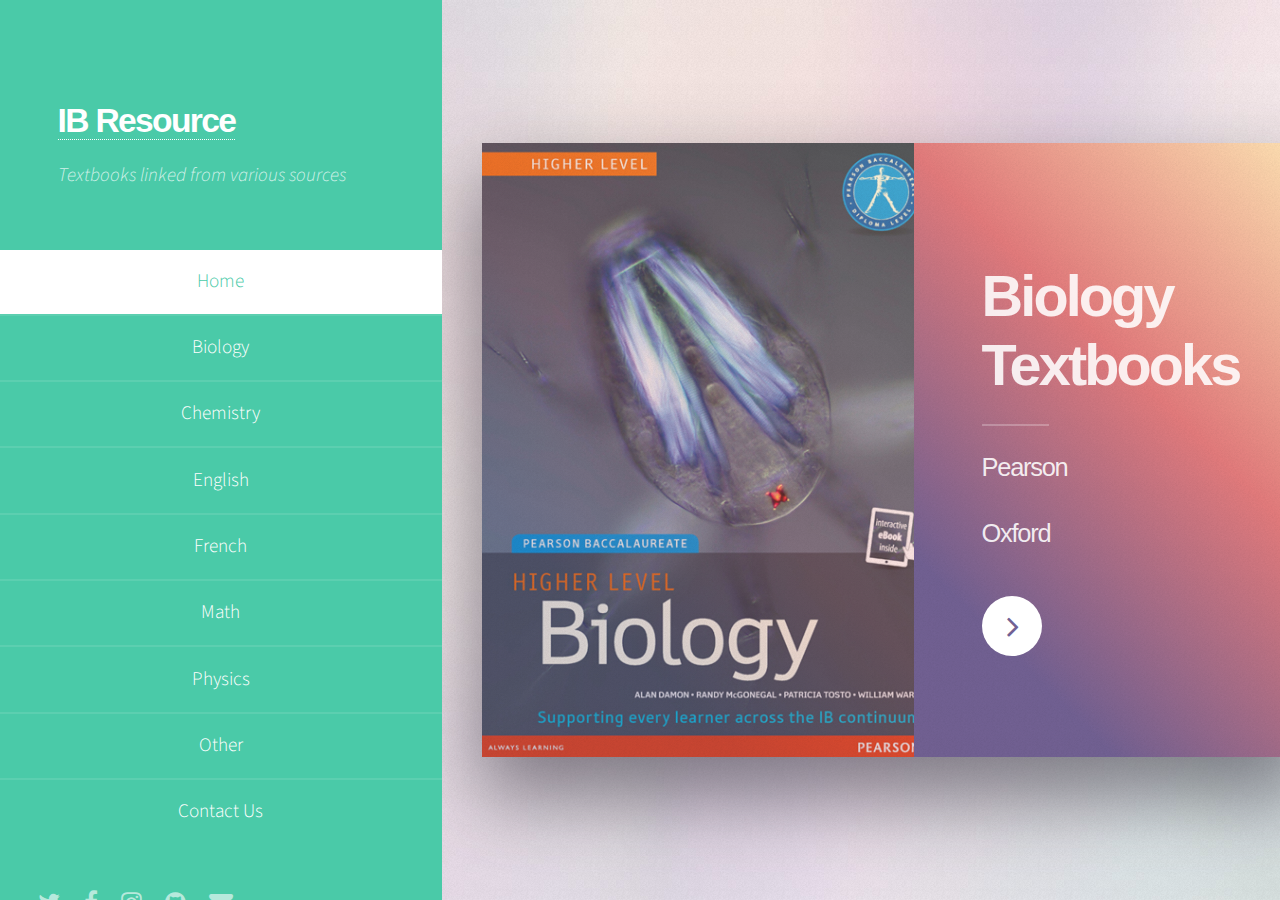
==== commit b69f0e64: "Add files via upload" ====
--- a/index.html
+++ b/index.html
@@ -1,14 +1,31 @@
 <!DOCTYPE HTML>
 <!--
-	Design by HTML5UP
+	Original Design by HTML5UP
+
 	Ebooks from variety of sources
 -->
+<!--
+
+     _/_/_/  _/_/_/_/
+      _/    _/    _/
+     _/    _/_/_/
+    _/    _/    _/
+ _/_/_/  _/_/_/_/
+
+      _/_/      _/_/_/    _/_/    _/_/_/    _/_/_/_/  _/      _/  _/      _/
+   _/    _/  _/        _/    _/  _/    _/  _/        _/_/  _/_/    _/  _/
+  _/_/_/_/  _/        _/_/_/_/  _/    _/  _/_/_/    _/  _/  _/      _/
+ _/    _/  _/        _/    _/  _/    _/  _/        _/      _/      _/
+_/    _/    _/_/_/  _/    _/  _/_/_/    _/_/_/_/  _/      _/      _/
+
+  -->
 <html>
 	<head>
 		<title>IB Resources</title>
 		<meta charset="utf-8" />
 		<meta name="viewport" content="width=device-width, initial-scale=1, user-scalable=no" />
 		<meta name="description" content="Ebooks for IB Textbooks"/>
+		<meta name="author" content="IB students"/>
 		<link rel="stylesheet" href="assets/css/main.css" />
 		<noscript><link rel="stylesheet" href="assets/css/noscript.css" /></noscript>
 
@@ -32,6 +49,7 @@
 						<li><a href="#three">Math</a></li>
 						<li><a href="#four">Physics</a></li>
 						<li><a href="#two">Other</a></li>
+						<li><a href="contact.html">Contact Us</a></li>
 					</ul>
 				</nav>
 				<footer>
